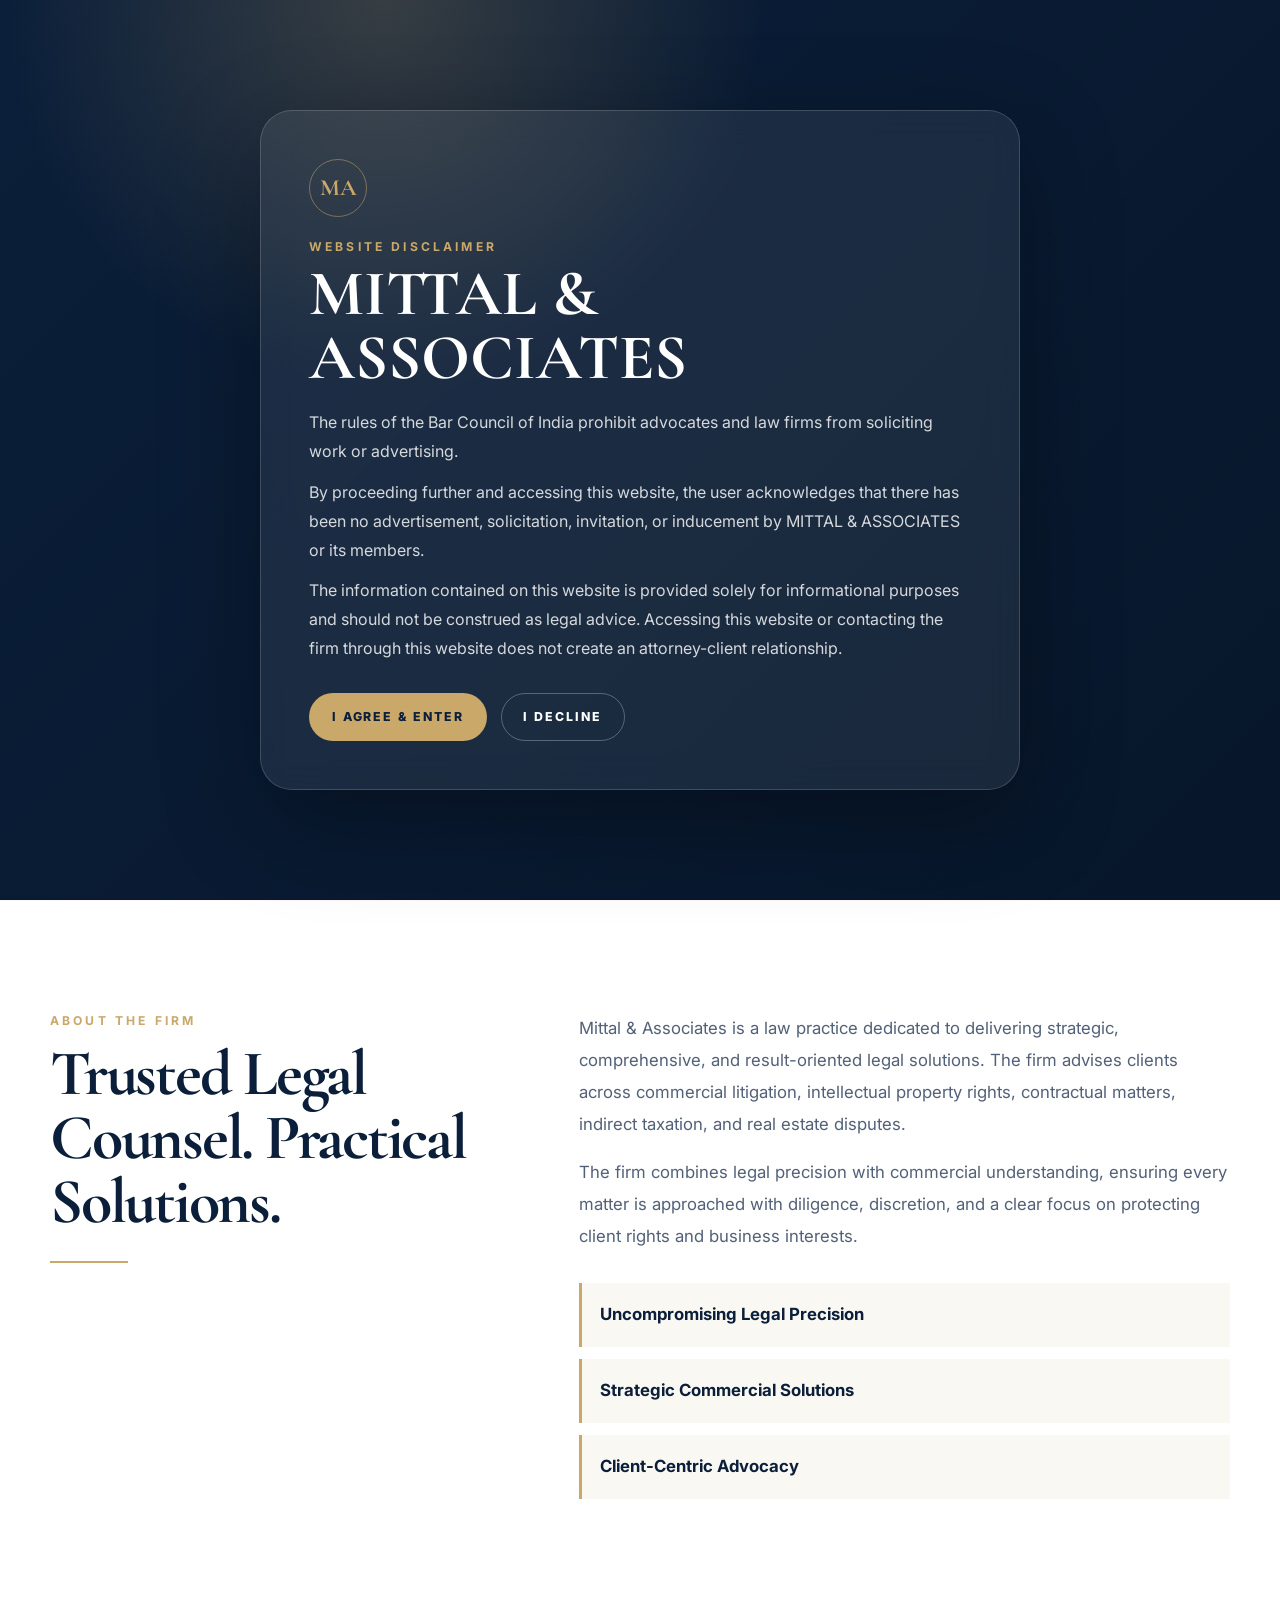
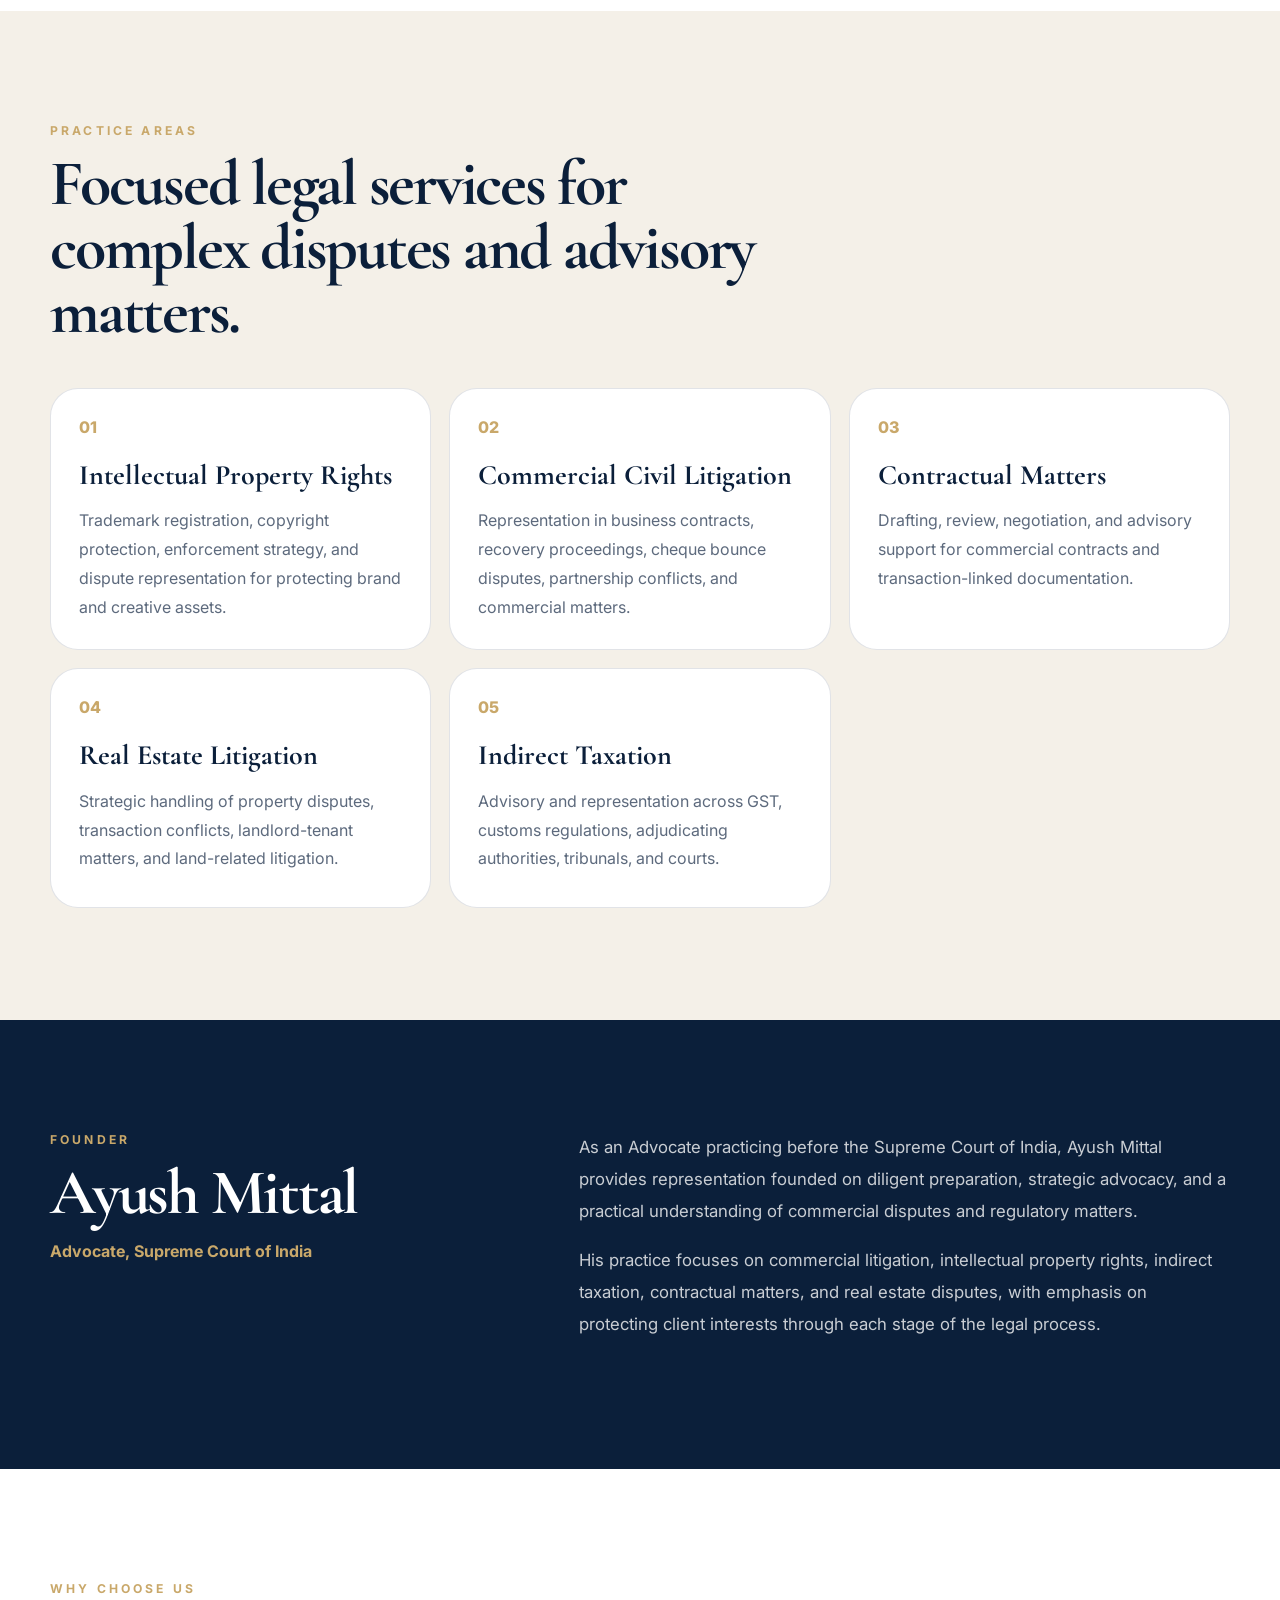
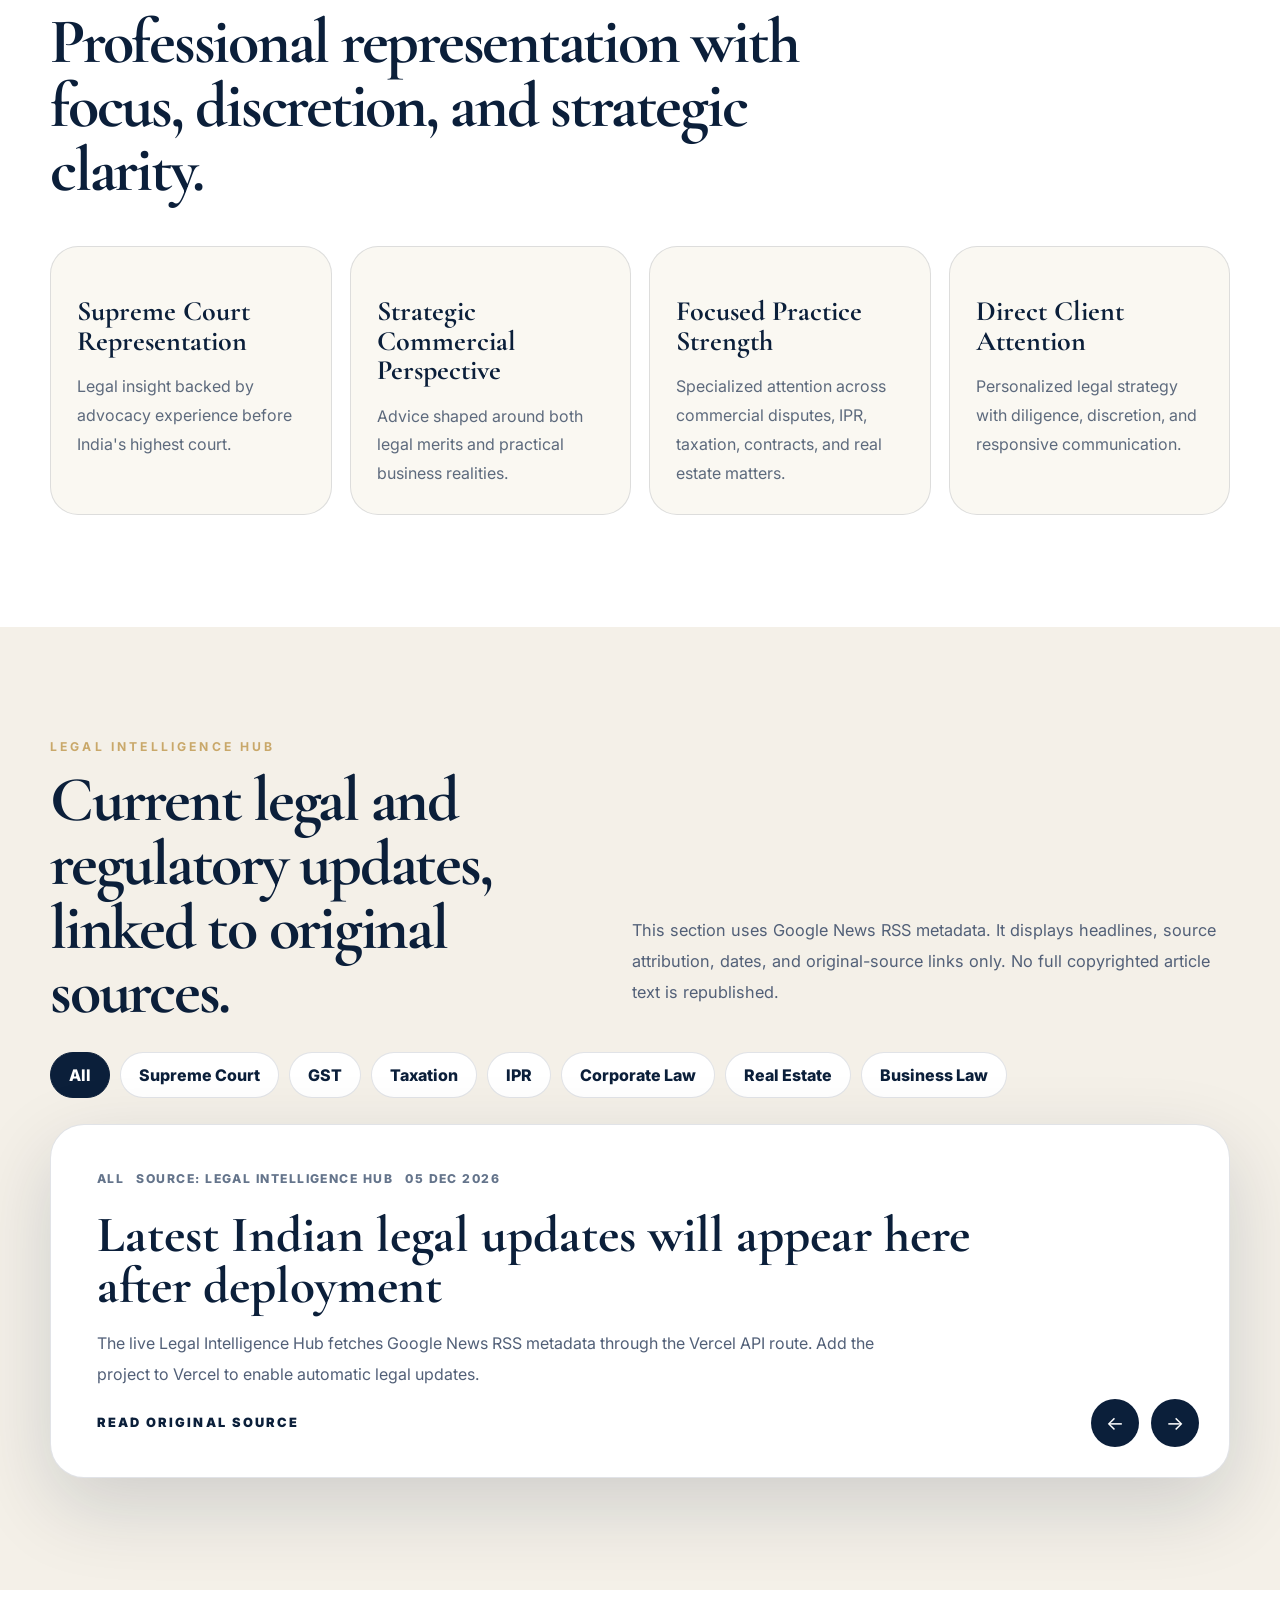
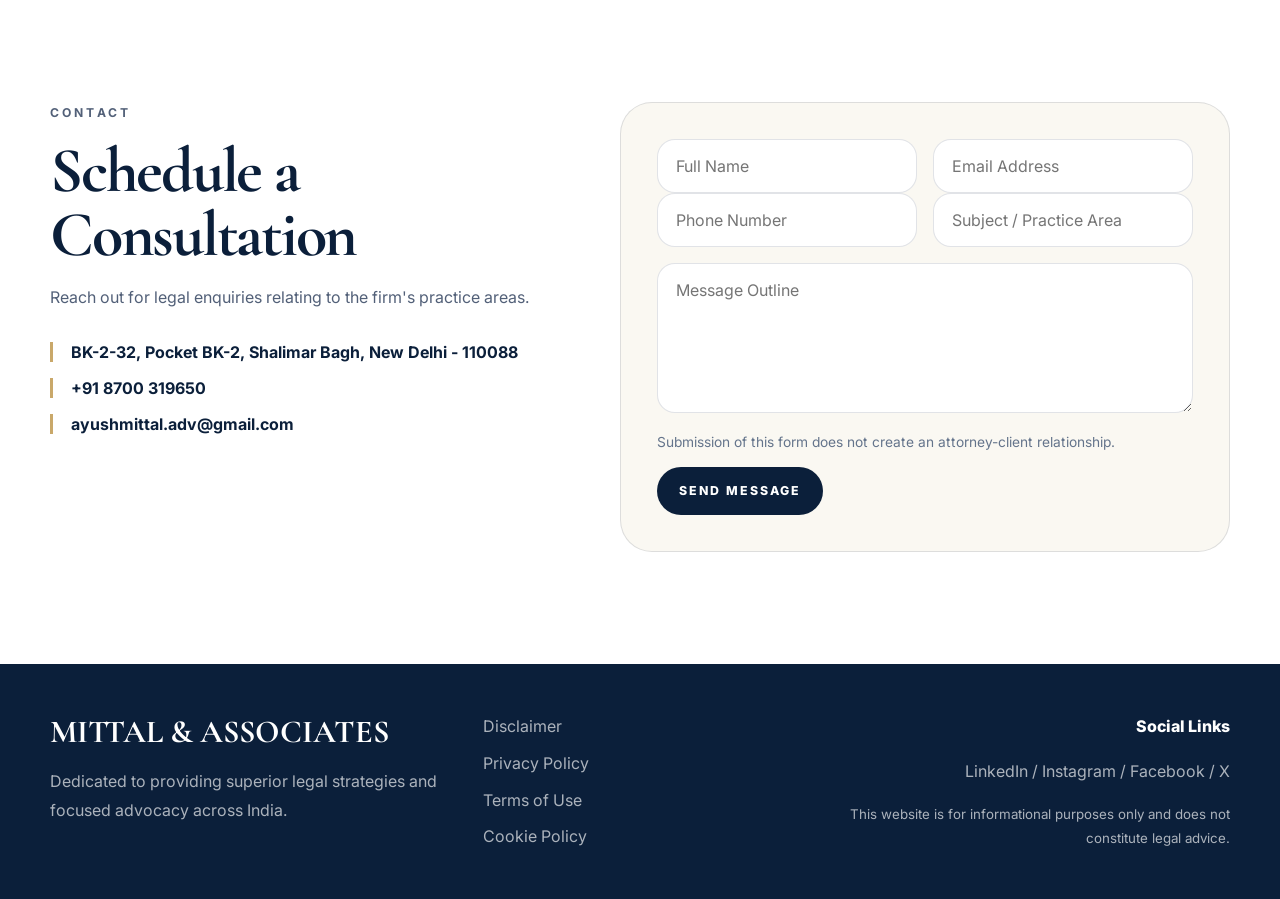
==== index.html @ 446680d1 "first commit" ====
<!doctype html>
<html lang="en">
<head>
  <meta charset="utf-8" />
  <meta name="viewport" content="width=device-width, initial-scale=1" />
  <meta name="description" content="Mittal & Associates provides focused legal representation across commercial litigation, intellectual property rights, contractual matters, real estate litigation, and indirect taxation." />
  <meta name="theme-color" content="#0B1F3A" />
  <title>Mittal & Associates | Excellence in Legal Representation</title>
  <link rel="preconnect" href="https://fonts.googleapis.com" />
  <link rel="preconnect" href="https://fonts.gstatic.com" crossorigin />
  <link href="https://fonts.googleapis.com/css2?family=Cormorant+Garamond:wght@500;600;700&family=Inter:wght@400;500;600;700&display=swap" rel="stylesheet" />
  <link rel="icon" href="assets/favicon.svg" type="image/svg+xml" />
  <link rel="stylesheet" href="css/styles.css" />
</head>
<body>
  <div class="disclaimer-gate" id="disclaimerGate" aria-labelledby="disclaimerTitle" role="dialog" aria-modal="true">
    <div class="disclaimer-card">
      <div class="disclaimer-mark" aria-hidden="true">MA</div>
      <p class="eyebrow">Website Disclaimer</p>
      <h1 id="disclaimerTitle">MITTAL & ASSOCIATES</h1>
      <div class="disclaimer-copy">
        <p>The rules of the Bar Council of India prohibit advocates and law firms from soliciting work or advertising.</p>
        <p>By proceeding further and accessing this website, the user acknowledges that there has been no advertisement, solicitation, invitation, or inducement by MITTAL & ASSOCIATES or its members.</p>
        <p>The information contained on this website is provided solely for informational purposes and should not be construed as legal advice. Accessing this website or contacting the firm through this website does not create an attorney-client relationship.</p>
      </div>
      <div class="disclaimer-actions">
        <button class="btn btn-gold" id="acceptDisclaimer">I Agree & Enter</button>
        <a class="btn btn-ghost-light" href="about:blank">I Decline</a>
      </div>
    </div>
  </div>

  <header class="site-header" id="siteHeader">
    <nav class="nav shell" aria-label="Primary navigation">
      <a class="brand" href="#home" aria-label="Mittal and Associates home">
        <img src="assets/logo.png" alt="Mittal & Associates logo" />
        <span>MITTAL & ASSOCIATES</span>
      </a>
      <button class="menu-toggle" id="menuToggle" aria-expanded="false" aria-controls="navLinks">Menu</button>
      <div class="nav-links" id="navLinks">
        <a href="#about">About</a>
        <a href="#practice">Practice Areas</a>
        <a href="#founder">Founder</a>
        <a href="#legal-hub">Legal Hub</a>
        <a href="#contact">Contact</a>
      </div>
      <a class="nav-cta" href="#contact">Consultation</a>
    </nav>
  </header>

  <main>
    <section class="hero" id="home">
      <div class="hero-bg" aria-hidden="true"></div>
      <div class="shell hero-grid">
        <div class="hero-copy reveal">
          <p class="eyebrow">MITTAL & ASSOCIATES</p>
          <h1>Strategic Legal Counsel for High-Stakes Matters</h1>
          <p class="lead">Excellence in Legal Representation. Commitment to Justice.</p>
          <p class="hero-text">Focused representation across commercial civil litigation, intellectual property rights, indirect taxation, contractual matters, and real estate disputes.</p>
          <div class="hero-actions">
            <a class="btn btn-navy" href="#contact">Schedule a Consultation</a>
            <a class="btn btn-outline" href="#practice">Explore Practice Areas</a>
          </div>
        </div>
        <div class="hero-visual reveal">
          <div class="arch-frame">
            <img class="founder-photo" src="assets/founder.jpg" alt="Professional legal workspace with law books and desk" onerror="this.style.display='none'; this.nextElementSibling.style.display='grid';" />
            <div class="photo-placeholder" aria-hidden="true">
              <span>Founder Photo</span>
              <small>Add assets/founder.jpg</small>
            </div>
          </div>
          <div class="visual-note">Advocate, Supreme Court of India</div>
        </div>
      </div>
    </section>

    <section class="section white" id="about">
      <div class="shell two-col">
        <div class="section-heading reveal">
          <p class="eyebrow">About the Firm</p>
          <h2>Trusted Legal Counsel. Practical Solutions.</h2>
          <span class="gold-line"></span>
        </div>
        <div class="section-body reveal">
          <p>Mittal & Associates is a law practice dedicated to delivering strategic, comprehensive, and result-oriented legal solutions. The firm advises clients across commercial litigation, intellectual property rights, contractual matters, indirect taxation, and real estate disputes.</p>
          <p>The firm combines legal precision with commercial understanding, ensuring every matter is approached with diligence, discretion, and a clear focus on protecting client rights and business interests.</p>
          <div class="principles">
            <span>Uncompromising Legal Precision</span>
            <span>Strategic Commercial Solutions</span>
            <span>Client-Centric Advocacy</span>
          </div>
        </div>
      </div>
    </section>

    <section class="section mist" id="practice">
      <div class="shell">
        <div class="compact-heading reveal">
          <p class="eyebrow">Practice Areas</p>
          <h2>Focused legal services for complex disputes and advisory matters.</h2>
        </div>
        <div class="practice-grid">
          <article class="practice-card reveal"><span>01</span><h3>Intellectual Property Rights</h3><p>Trademark registration, copyright protection, enforcement strategy, and dispute representation for protecting brand and creative assets.</p></article>
          <article class="practice-card reveal"><span>02</span><h3>Commercial Civil Litigation</h3><p>Representation in business contracts, recovery proceedings, cheque bounce disputes, partnership conflicts, and commercial matters.</p></article>
          <article class="practice-card reveal"><span>03</span><h3>Contractual Matters</h3><p>Drafting, review, negotiation, and advisory support for commercial contracts and transaction-linked documentation.</p></article>
          <article class="practice-card reveal"><span>04</span><h3>Real Estate Litigation</h3><p>Strategic handling of property disputes, transaction conflicts, landlord-tenant matters, and land-related litigation.</p></article>
          <article class="practice-card reveal"><span>05</span><h3>Indirect Taxation</h3><p>Advisory and representation across GST, customs regulations, adjudicating authorities, tribunals, and courts.</p></article>
        </div>
      </div>
    </section>

    <section class="section navy" id="founder">
      <div class="shell two-col founder-wrap">
        <div class="section-heading reveal">
          <p class="eyebrow">Founder</p>
          <h2>Ayush Mittal</h2>
          <p class="founder-title">Advocate, Supreme Court of India</p>
        </div>
        <div class="section-body reveal">
          <p>As an Advocate practicing before the Supreme Court of India, Ayush Mittal provides representation founded on diligent preparation, strategic advocacy, and a practical understanding of commercial disputes and regulatory matters.</p>
          <p>His practice focuses on commercial litigation, intellectual property rights, indirect taxation, contractual matters, and real estate disputes, with emphasis on protecting client interests through each stage of the legal process.</p>
        </div>
      </div>
    </section>

    <section class="section white" id="why-us">
      <div class="shell">
        <div class="compact-heading reveal">
          <p class="eyebrow">Why Choose Us</p>
          <h2>Professional representation with focus, discretion, and strategic clarity.</h2>
        </div>
        <div class="why-grid">
          <article class="why-card reveal"><h3>Supreme Court Representation</h3><p>Legal insight backed by advocacy experience before India's highest court.</p></article>
          <article class="why-card reveal"><h3>Strategic Commercial Perspective</h3><p>Advice shaped around both legal merits and practical business realities.</p></article>
          <article class="why-card reveal"><h3>Focused Practice Strength</h3><p>Specialized attention across commercial disputes, IPR, taxation, contracts, and real estate matters.</p></article>
          <article class="why-card reveal"><h3>Direct Client Attention</h3><p>Personalized legal strategy with diligence, discretion, and responsive communication.</p></article>
        </div>
      </div>
    </section>

    <section class="section mist" id="legal-hub">
      <div class="shell">
        <div class="legal-head reveal">
          <div>
            <p class="eyebrow">Legal Intelligence Hub</p>
            <h2>Current legal and regulatory updates, linked to original sources.</h2>
          </div>
          <p>This section uses Google News RSS metadata. It displays headlines, source attribution, dates, and original-source links only. No full copyrighted article text is republished.</p>
        </div>
        <div class="topic-tabs" id="topicTabs" aria-label="Legal update categories"></div>
        <div class="news-panel reveal">
          <div class="news-status" id="newsStatus">Loading legal updates...</div>
          <article class="news-card" id="newsCard" hidden>
            <div class="news-meta" id="newsMeta"></div>
            <h3 id="newsTitle"></h3>
            <p id="newsSummary"></p>
            <a id="newsLink" href="#" target="_blank" rel="noopener noreferrer">Read Original Source</a>
          </article>
          <div class="news-controls">
            <button id="prevNews" aria-label="Previous legal update">←</button>
            <button id="nextNews" aria-label="Next legal update">→</button>
          </div>
        </div>
      </div>
    </section>

    <section class="section white" id="contact">
      <div class="shell contact-grid">
        <div class="contact-copy reveal">
          <p class="eyebrow">Contact</p>
          <h2>Schedule a Consultation</h2>
          <p>Reach out for legal enquiries relating to the firm's practice areas.</p>
          <address>
            <a href="https://www.google.com/maps/place/BK-2-32,+Pocket+BK+2,+Shalimar+Bagh,+New+Delhi,+Delhi,+110088/@28.7111537,77.1646907,17z/data=!3m1!4b1!4m6!3m5!1s0x390d018a6d249893:0x674555d2d176d79b!8m2!3d28.7111537!4d77.1672656!16s%2Fg%2F11vkjrctbl?entry=ttu&g_ep=EgoyMDI2MDgxMi4wIKXMDSoASAFQAw%3D%3D" target="_blank" rel="noopener noreferrer">BK-2-32, Pocket BK-2, Shalimar Bagh, New Delhi - 110088</a>
            <a href="tel:+918700319650">+91 8700 319650</a>
            <a href="mailto:ayushmittal.adv@gmail.com">ayushmittal.adv@gmail.com</a>
          </address>
        </div>
        <form class="contact-form reveal" id="contactForm">
          <div class="form-row">
            <input name="name" placeholder="Full Name" required />
            <input name="email" type="email" placeholder="Email Address" required />
          </div>
          <div class="form-row">
            <input name="phone" placeholder="Phone Number" />
            <input name="practice" placeholder="Subject / Practice Area" />
          </div>
          <textarea name="message" placeholder="Message Outline" required></textarea>
          <p class="form-note">Submission of this form does not create an attorney-client relationship.</p>
          <button class="btn btn-navy" type="submit">Send Message</button>
        </form>
      </div>
    </section>
  </main>

  <footer class="footer">
    <div class="shell footer-grid">
      <div>
        <h2>MITTAL & ASSOCIATES</h2>
        <p>Dedicated to providing superior legal strategies and focused advocacy across India.</p>
      </div>
      <div class="footer-links">
        <a href="disclaimer.html">Disclaimer</a>
        <a href="privacy-policy.html">Privacy Policy</a>
        <a href="terms-of-use.html">Terms of Use</a>
        <a href="cookie-policy.html">Cookie Policy</a>
      </div>
      <div class="social-space">
        <p>Social Links</p>
        <span>LinkedIn / Instagram / Facebook / X</span>
        <small>This website is for informational purposes only and does not constitute legal advice.</small>
      </div>
    </div>
  </footer>

  <script src="js/main.js"></script>
</body>
</html>
---- css/styles.css ----
:root {
  --navy: #0b1f3a;
  --navy-2: #07162a;
  --gold: #c9a86a;
  --ivory: #faf8f2;
  --mist: #f4f0e8;
  --ink: #111827;
  --muted: #64748b;
  --line: rgba(11, 31, 58, 0.12);
  --shadow: 0 28px 80px rgba(11, 31, 58, 0.16);
  --serif: "Cormorant Garamond", Georgia, serif;
  --sans: "Inter", system-ui, -apple-system, BlinkMacSystemFont, "Segoe UI", sans-serif;
}
* { box-sizing: border-box; }
html { scroll-behavior: smooth; }
body { margin: 0; background: var(--ivory); color: var(--ink); font-family: var(--sans); text-rendering: optimizeLegibility; }
a { color: inherit; text-decoration: none; }
img { max-width: 100%; display: block; }
button, input, textarea { font: inherit; }
::selection { background: rgba(201, 168, 106, 0.35); }
.shell { width: min(1180px, calc(100% - 40px)); margin: 0 auto; }
.eyebrow { margin: 0; color: var(--gold); font-size: 0.76rem; font-weight: 700; letter-spacing: 0.26em; text-transform: uppercase; }
.gold-line { display: block; width: 78px; height: 2px; margin-top: 1.7rem; background: var(--gold); }
.btn { display: inline-flex; align-items: center; justify-content: center; min-height: 48px; border-radius: 999px; padding: 0.9rem 1.35rem; border: 1px solid transparent; font-size: 0.77rem; font-weight: 800; letter-spacing: 0.16em; text-transform: uppercase; cursor: pointer; transition: transform 220ms ease, background 220ms ease, color 220ms ease, border-color 220ms ease; }
.btn:hover { transform: translateY(-2px); }
.btn-navy { background: var(--navy); color: white; }
.btn-navy:hover { background: var(--gold); color: var(--navy); }
.btn-gold { background: var(--gold); color: var(--navy); }
.btn-gold:hover { background: white; }
.btn-outline { border-color: var(--line); color: var(--navy); }
.btn-outline:hover { border-color: var(--gold); color: var(--gold); }
.btn-ghost-light { border-color: rgba(255,255,255,0.28); color: white; }
.btn-ghost-light:hover { border-color: var(--gold); color: var(--gold); }

.disclaimer-gate { position: fixed; inset: 0; z-index: 200; display: grid; place-items: center; padding: 24px; color: white; background: radial-gradient(circle at 30% 0%, rgba(201,168,106,0.23), transparent 30%), linear-gradient(135deg, var(--navy), var(--navy-2)); }
.disclaimer-card { width: min(760px, 100%); padding: clamp(28px, 5vw, 48px); border: 1px solid rgba(255,255,255,0.16); border-radius: 32px; background: rgba(255,255,255,0.075); box-shadow: 0 30px 100px rgba(0,0,0,0.32); backdrop-filter: blur(16px); }
.disclaimer-mark { width: 58px; height: 58px; display: grid; place-items: center; margin-bottom: 22px; border: 1px solid rgba(201,168,106,0.5); border-radius: 999px; color: var(--gold); font-family: var(--serif); font-size: 1.45rem; font-weight: 700; }
.disclaimer-card h1 { margin: 8px 0 18px; font-family: var(--serif); font-size: clamp(2.2rem, 5vw, 4rem); line-height: 1; }
.disclaimer-copy { display: grid; gap: 12px; color: rgba(255,255,255,0.82); line-height: 1.8; }
.disclaimer-copy p { margin: 0; }
.disclaimer-actions { display: flex; gap: 14px; flex-wrap: wrap; margin-top: 30px; }
.disclaimer-gate.is-hidden { display: none; }

.site-header { position: sticky; top: 0; z-index: 90; border-bottom: 1px solid rgba(11,31,58,0.09); background: rgba(250, 248, 242, 0.92); backdrop-filter: blur(18px); }
.nav { height: 76px; display: flex; align-items: center; justify-content: space-between; gap: 20px; }
.brand { display: flex; align-items: center; gap: 12px; color: var(--navy); font-size: 0.76rem; font-weight: 800; letter-spacing: 0.24em; }
.brand img { width: 88px; height: 42px; object-fit: contain; }
.nav-links { display: flex; gap: 26px; color: #475569; font-size: 0.92rem; font-weight: 600; }
.nav-links a:hover { color: var(--navy); }
.nav-cta { padding: 0.75rem 1rem; border-radius: 999px; background: var(--navy); color: white; font-size: 0.72rem; font-weight: 800; letter-spacing: 0.14em; text-transform: uppercase; }
.menu-toggle { display: none; border: 0; background: transparent; color: var(--navy); font-weight: 800; }

.hero { position: relative; min-height: calc(100vh - 76px); display: grid; align-items: center; overflow: hidden; padding: 70px 0; }
.hero-bg { position: absolute; inset: 0; background: radial-gradient(circle at 85% 12%, rgba(201,168,106,0.22), transparent 32%); pointer-events: none; }
.hero-grid { position: relative; display: grid; grid-template-columns: 1.04fr 0.96fr; align-items: center; gap: clamp(40px, 6vw, 78px); }
.hero-copy { min-width: 0; }
.hero h1 { margin: 22px 0 0; max-width: 720px; color: var(--navy); font-family: var(--serif); font-size: clamp(3.1rem, 5.4vw, 5.65rem); line-height: 0.96; letter-spacing: -0.04em; }
.lead { margin: 28px 0 0; color: var(--navy); font-size: clamp(1.13rem, 1.8vw, 1.45rem); font-family: var(--serif); font-weight: 600; }
.hero-text { margin: 14px 0 0; max-width: 640px; color: #536176; font-size: 1.05rem; line-height: 1.88; }
.hero-actions { display: flex; gap: 14px; flex-wrap: wrap; margin-top: 34px; }
.hero-visual { position: relative; }
.arch-frame { position: relative; overflow: hidden; border-radius: 48% 48% 22px 22px; background: var(--navy); padding: 11px; box-shadow: var(--shadow); }
.arch-frame::before { content: ""; position: absolute; left: -34px; top: 12%; width: 110px; height: 110px; border: 1px solid rgba(201,168,106,0.5); border-radius: 999px; pointer-events: none; }
.founder-photo { width: 100%; aspect-ratio: 0.86; object-fit: cover; border-radius: 48% 48% 14px 14px; }
.photo-placeholder { display: none; min-height: 520px; place-items: center; align-content: center; gap: 8px; border-radius: 48% 48% 14px 14px; color: rgba(255,255,255,0.7); background: linear-gradient(135deg, rgba(255,255,255,0.14), rgba(201,168,106,0.18)); }
.photo-placeholder span { font-family: var(--serif); font-size: 2rem; color: white; }
.visual-note { position: absolute; right: 22px; bottom: -18px; padding: 16px 22px; border-radius: 999px; color: var(--navy); background: var(--gold); font-size: 0.78rem; font-weight: 800; letter-spacing: 0.12em; text-transform: uppercase; }
.section { padding: clamp(78px, 9vw, 112px) 0; }
.white { background: white; }
.mist { background: var(--mist); }
.navy { background: var(--navy); color: white; }
.two-col { display: grid; grid-template-columns: 0.82fr 1.18fr; gap: clamp(36px, 6vw, 80px); }
.section-heading h2, .compact-heading h2, .legal-head h2, .contact-copy h2 { margin: 14px 0 0; color: var(--navy); font-family: var(--serif); font-size: clamp(2.4rem, 5vw, 4.2rem); line-height: 1; letter-spacing: -0.035em; }
.navy h2 { color: white; }
.section-body { color: #526078; font-size: 1.05rem; line-height: 1.9; }
.section-body p { margin-top: 0; }
.navy .section-body { color: rgba(255,255,255,0.78); }
.principles { display: grid; gap: 12px; margin-top: 30px; }
.principles span { padding: 16px 18px; border-left: 3px solid var(--gold); background: var(--ivory); color: var(--navy); font-weight: 700; }
.compact-heading { max-width: 760px; }
.practice-grid { display: grid; grid-template-columns: repeat(3, 1fr); gap: 18px; margin-top: 44px; }
.practice-card { min-height: 240px; padding: 28px; border: 1px solid var(--line); border-radius: 28px; background: white; transition: transform 220ms ease, box-shadow 220ms ease; }
.practice-card:hover { transform: translateY(-6px); box-shadow: var(--shadow); }
.practice-card span { color: var(--gold); font-weight: 800; }
.practice-card h3, .why-card h3 { margin: 24px 0 0; color: var(--navy); font-family: var(--serif); font-size: 1.75rem; line-height: 1.05; }
.practice-card p, .why-card p { color: #5d6a7d; line-height: 1.8; margin-bottom: 0; }
.founder-title { color: var(--gold); font-weight: 700; }
.why-grid { display: grid; grid-template-columns: repeat(4, 1fr); gap: 18px; margin-top: 44px; }
.why-card { padding: 26px; border: 1px solid var(--line); border-radius: 28px; background: var(--ivory); }
.legal-head { display: grid; grid-template-columns: 0.95fr 1.05fr; gap: 40px; align-items: end; }
.legal-head p:last-child { color: #526078; line-height: 1.9; font-size: 1.02rem; }
.topic-tabs { display: flex; gap: 10px; overflow-x: auto; padding: 28px 0 8px; }
.topic-tabs button { white-space: nowrap; border: 1px solid var(--line); border-radius: 999px; background: white; padding: 12px 18px; color: var(--navy); font-weight: 800; cursor: pointer; transition: 200ms ease; }
.topic-tabs button.is-active, .topic-tabs button:hover { background: var(--navy); color: white; border-color: var(--navy); }
.news-panel { position: relative; min-height: 330px; margin-top: 18px; border: 1px solid var(--line); border-radius: 34px; background: white; padding: clamp(26px, 5vw, 46px); box-shadow: var(--shadow); }
.news-status { color: #64748b; }
.news-meta { display: flex; flex-wrap: wrap; gap: 12px; color: #64748b; font-size: 0.76rem; font-weight: 800; letter-spacing: 0.12em; text-transform: uppercase; }
.news-card h3 { max-width: 880px; margin: 24px 0 0; color: var(--navy); font-family: var(--serif); font-size: clamp(2rem, 4vw, 3.4rem); line-height: 1; }
.news-card p { max-width: 820px; color: #526078; line-height: 1.9; }
.news-card a { display: inline-flex; margin-top: 10px; color: var(--navy); font-size: 0.8rem; font-weight: 900; letter-spacing: 0.16em; text-transform: uppercase; }
.news-card a:hover { color: var(--gold); }
.news-controls { position: absolute; right: 30px; bottom: 30px; display: flex; gap: 12px; }
.news-controls button { width: 48px; height: 48px; border: 1px solid var(--line); border-radius: 999px; background: var(--navy); color: white; font-size: 1.2rem; cursor: pointer; }
.news-controls button:hover { background: var(--gold); color: var(--navy); }
.contact-grid { display: grid; grid-template-columns: 0.9fr 1.1fr; gap: clamp(36px, 6vw, 70px); }
.contact-copy p { color: #526078; line-height: 1.85; }
address { display: grid; gap: 16px; margin-top: 30px; font-style: normal; color: var(--navy); font-weight: 700; }
address a { padding-left: 18px; border-left: 3px solid var(--gold); }
.contact-form { padding: clamp(24px, 4vw, 36px); border: 1px solid var(--line); border-radius: 32px; background: var(--ivory); }
.form-row { display: grid; grid-template-columns: 1fr 1fr; gap: 16px; }
input, textarea { width: 100%; border: 1px solid var(--line); border-radius: 18px; background: white; padding: 16px 18px; color: var(--ink); outline: none; }
textarea { min-height: 150px; resize: vertical; margin-top: 16px; }
input:focus, textarea:focus { border-color: var(--gold); box-shadow: 0 0 0 4px rgba(201,168,106,0.16); }
.form-note { color: #64748b; font-size: 0.86rem; line-height: 1.6; }
.footer { padding: 48px 0; background: var(--navy); color: white; }
.footer-grid { display: grid; grid-template-columns: 1fr 0.8fr 1fr; gap: 40px; }
.footer h2 { margin: 0; font-family: var(--serif); font-size: 2rem; }
.footer p, .footer a, .footer span, .footer small { color: rgba(255,255,255,0.66); line-height: 1.8; }
.footer-links { display: grid; gap: 8px; }
.footer-links a:hover { color: var(--gold); }
.social-space { text-align: right; }
.social-space p { margin-top: 0; color: white; font-weight: 800; }
.social-space small { display: block; margin-top: 18px; }
.reveal { opacity: 0; transform: translateY(20px); transition: opacity 700ms ease, transform 700ms ease; }
.reveal.is-visible { opacity: 1; transform: none; }
.legal-page { min-height: 100vh; background: var(--ivory); }
.legal-main { padding: 72px 0 100px; }
.legal-doc { max-width: 860px; margin: 0 auto; border: 1px solid var(--line); border-radius: 32px; background: white; padding: clamp(28px, 6vw, 56px); box-shadow: var(--shadow); }
.legal-doc h1 { margin: 12px 0 24px; color: var(--navy); font-family: var(--serif); font-size: clamp(2.7rem, 7vw, 5rem); line-height: 0.95; }
.legal-doc h2 { margin-top: 32px; color: var(--navy); font-family: var(--serif); font-size: 2rem; }
.legal-doc p, .legal-doc li { color: #526078; line-height: 1.9; }
.back-link { display: inline-flex; margin-bottom: 26px; color: var(--navy); font-weight: 800; }
.back-link:hover { color: var(--gold); }
@media (max-width: 980px) {
  .nav-links { position: absolute; top: 76px; left: 20px; right: 20px; display: none; flex-direction: column; padding: 22px; border: 1px solid var(--line); border-radius: 24px; background: white; box-shadow: var(--shadow); }
  .nav-links.is-open { display: flex; }
  .menu-toggle { display: inline-flex; }
  .brand span, .nav-cta { display: none; }
  .hero-grid, .two-col, .legal-head, .contact-grid, .footer-grid { grid-template-columns: 1fr; }
  .practice-grid { grid-template-columns: repeat(2, 1fr); }
  .why-grid { grid-template-columns: repeat(2, 1fr); }
  .social-space { text-align: left; }
}
@media (max-width: 640px) {
  .shell { width: min(100% - 28px, 1180px); }
  .hero { padding: 48px 0 72px; }
  .hero h1 { font-size: clamp(3rem, 14vw, 4rem); line-height: 0.98; }
  .practice-grid, .why-grid, .form-row { grid-template-columns: 1fr; }
  .news-controls { position: static; margin-top: 28px; }
  .visual-note { position: static; margin: 14px auto 0; width: fit-content; }
  .disclaimer-actions { flex-direction: column; }
}
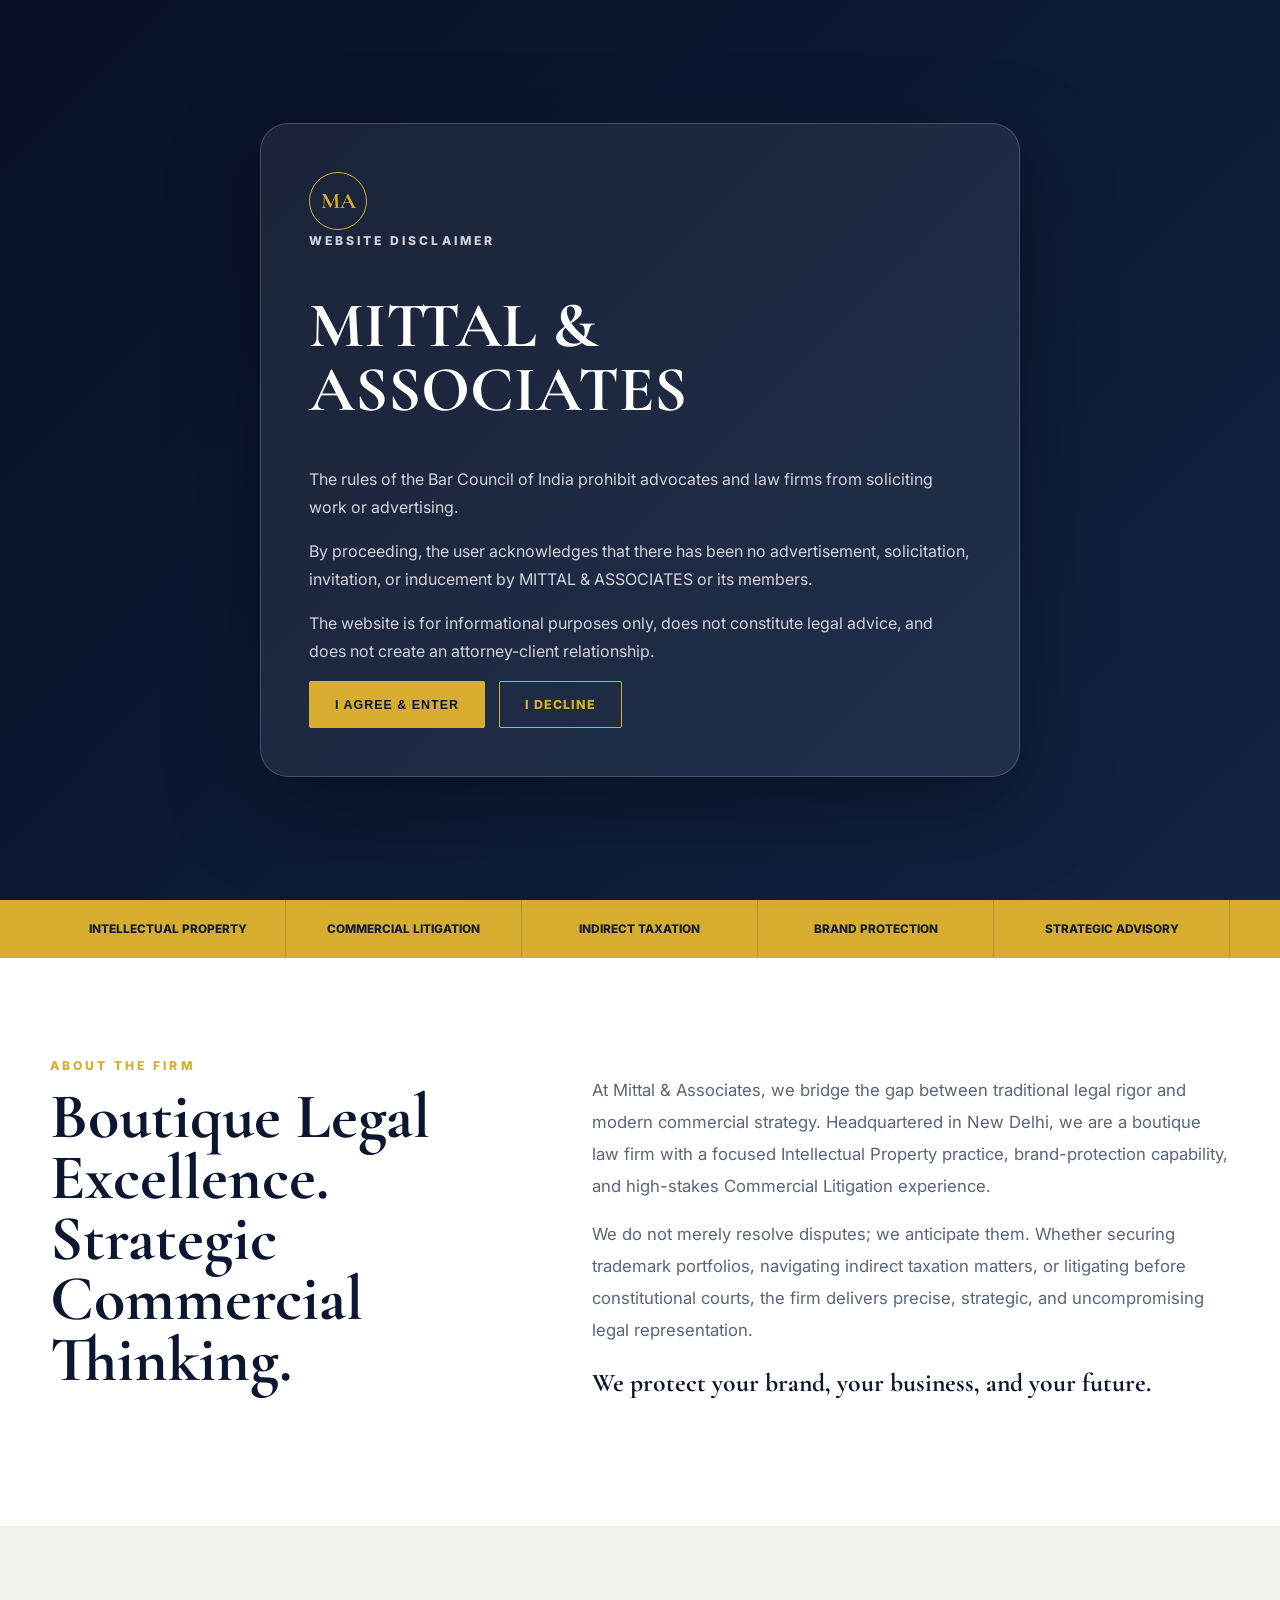
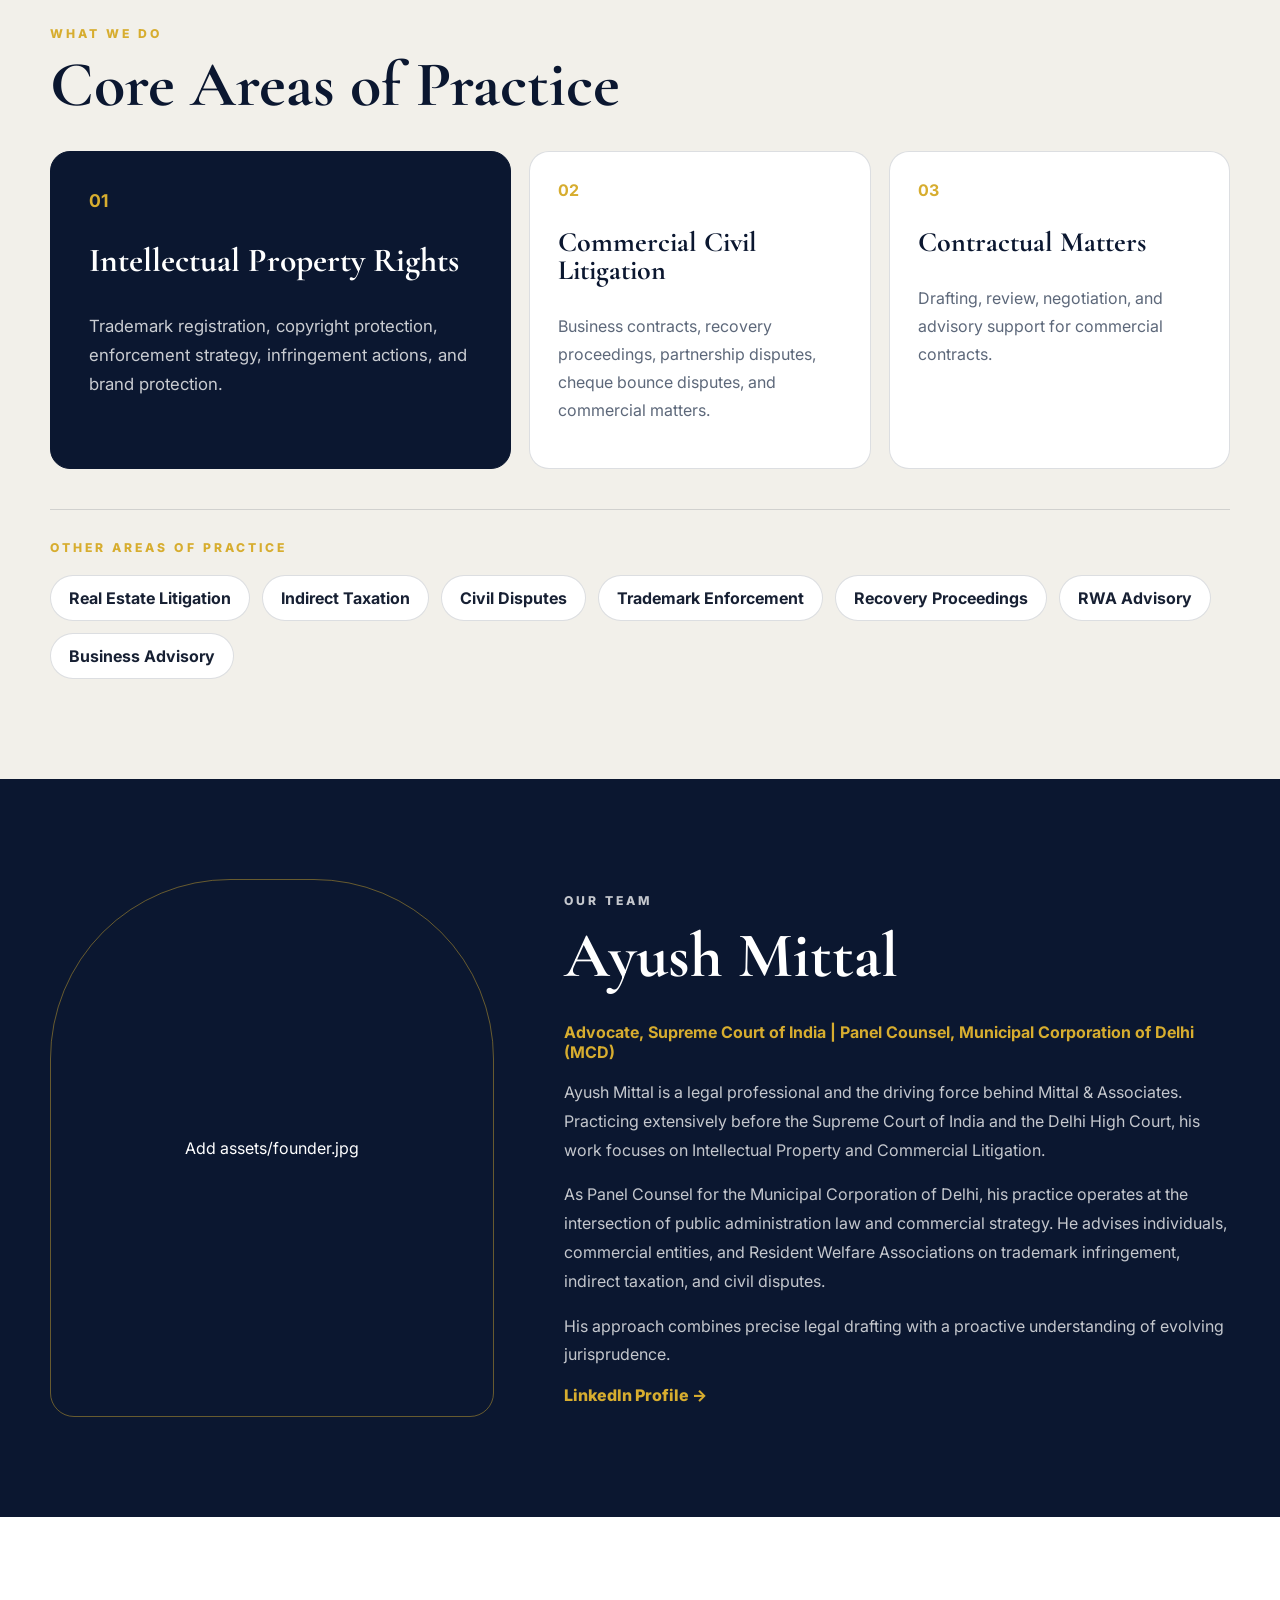
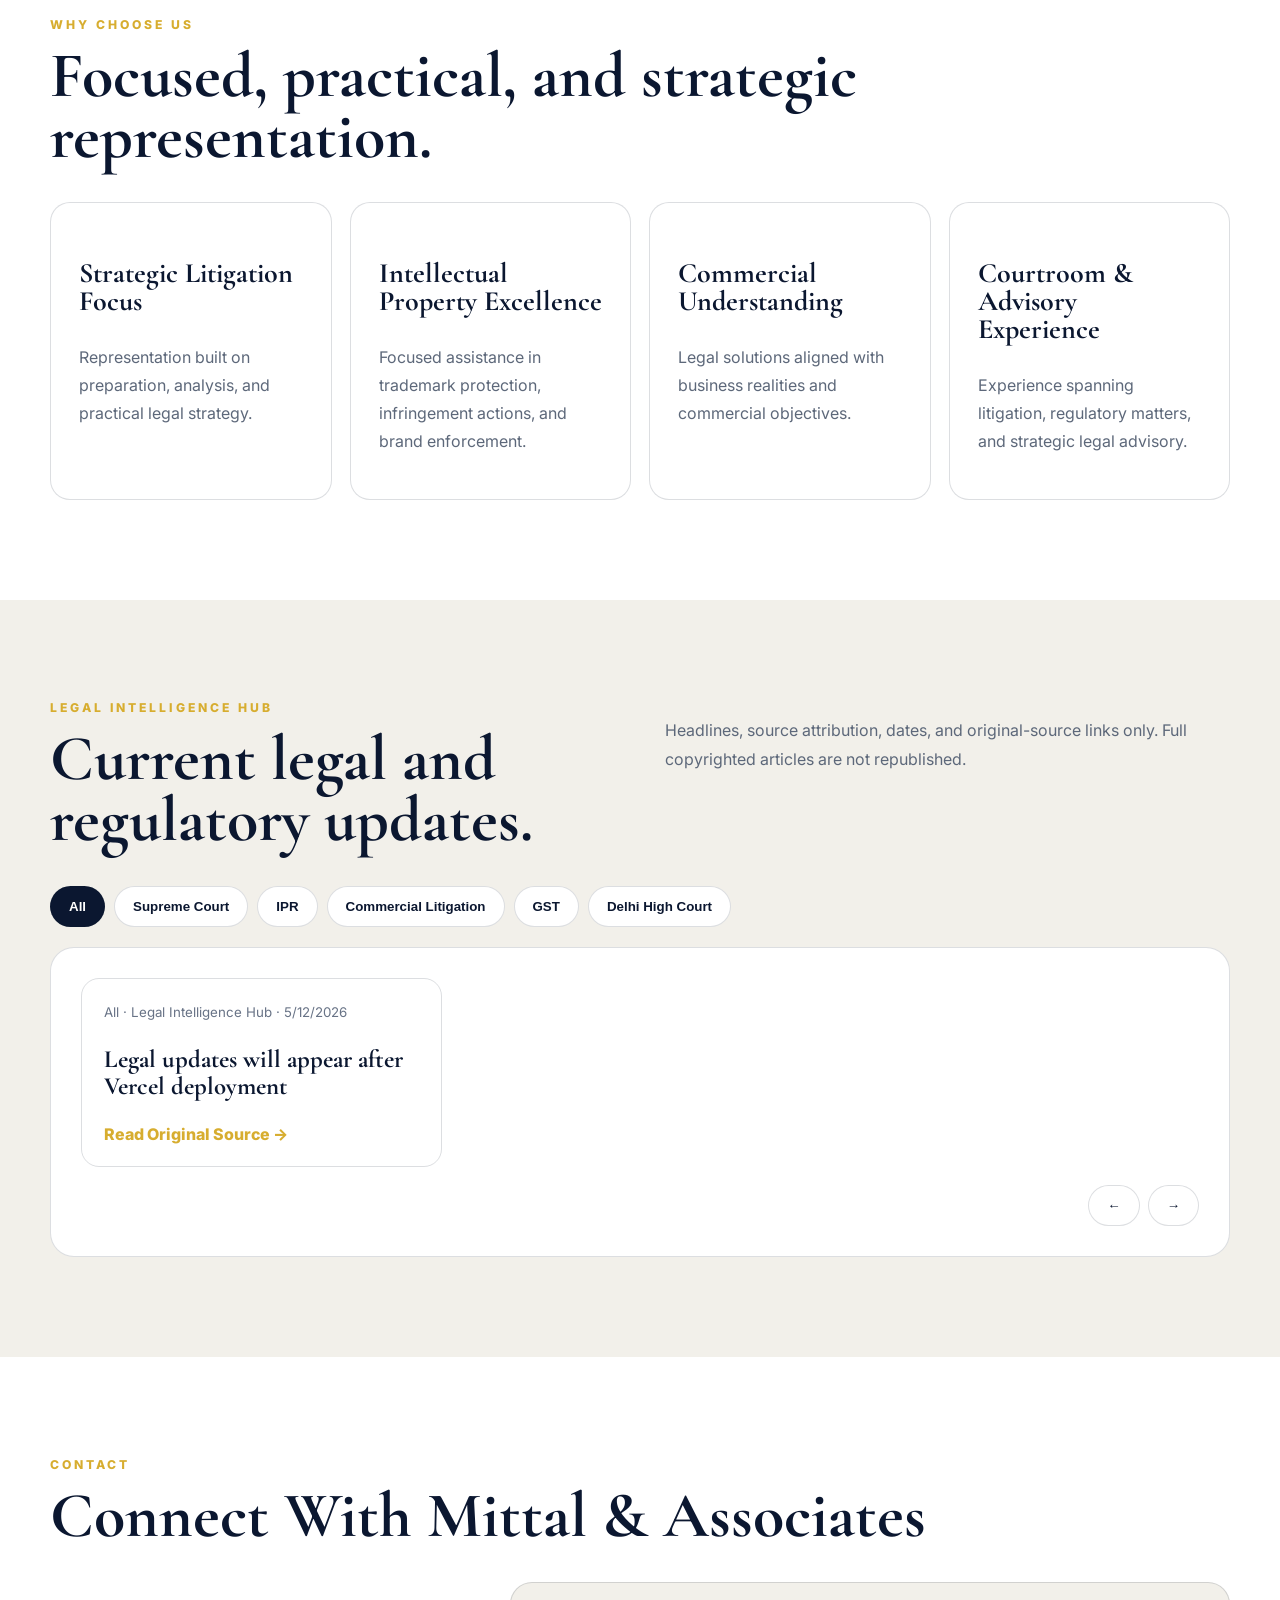
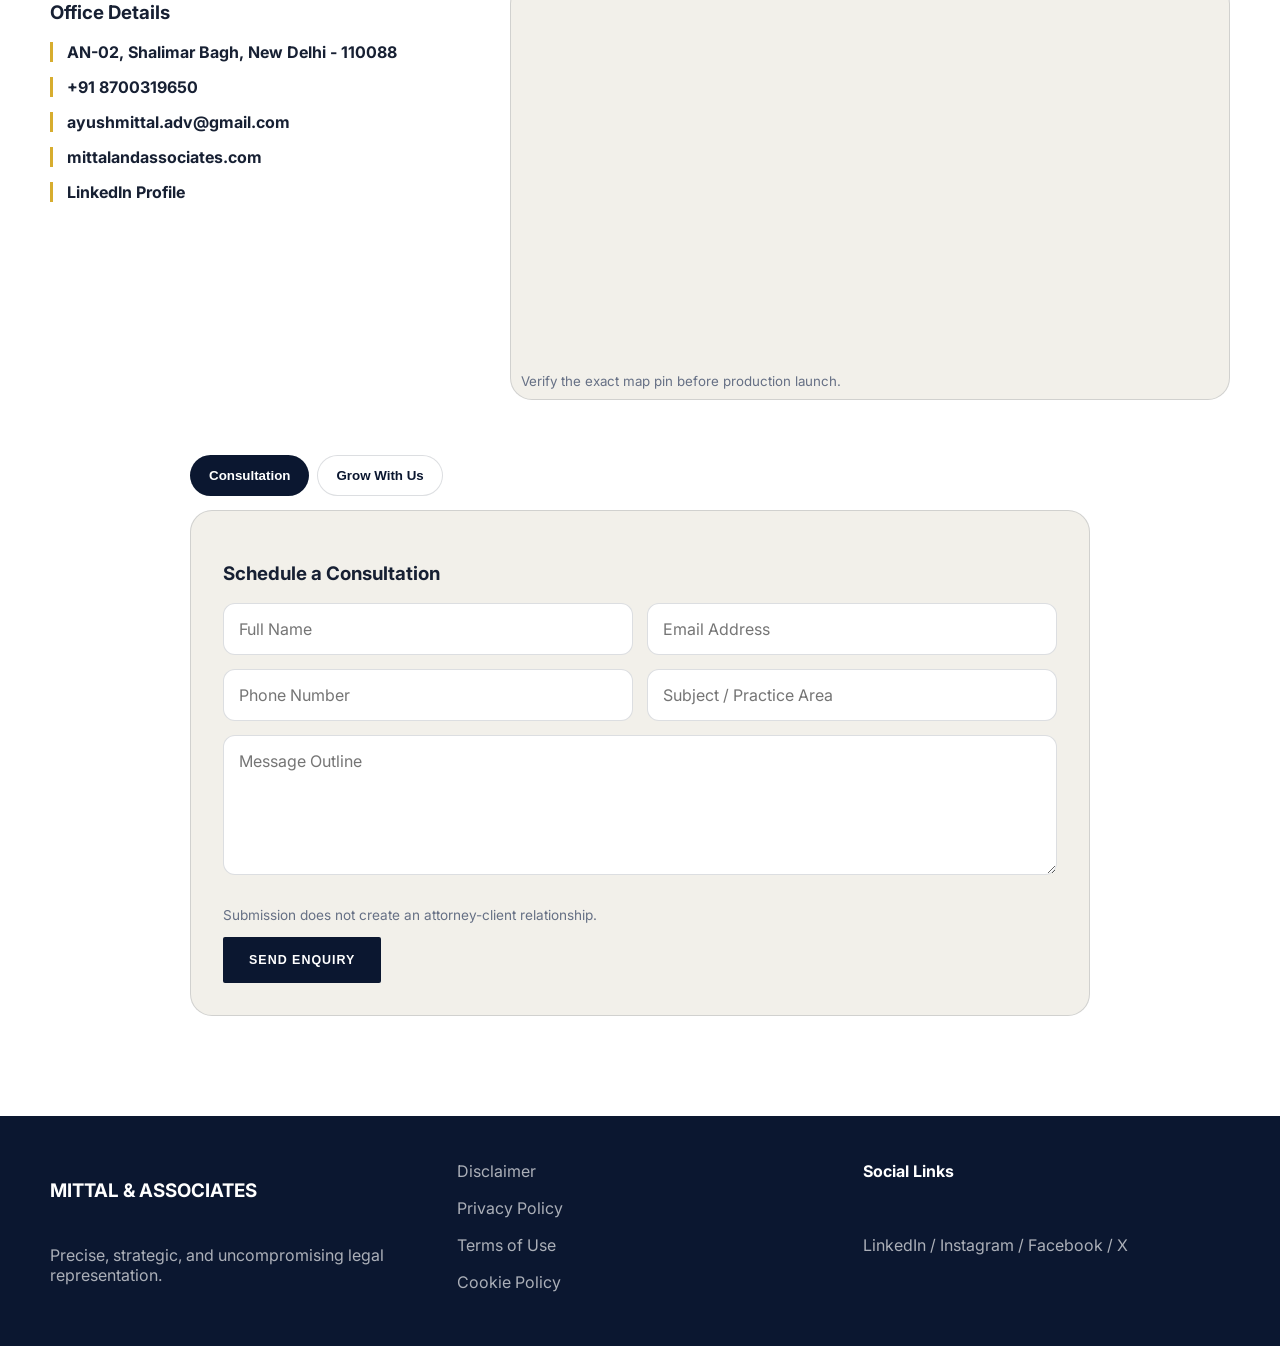
==== commit 942972bd: "V2 redesign homepage and content updates" ====
--- a/index.html
+++ b/index.html
@@ -1,219 +1,14 @@
-<!doctype html>
-<html lang="en">
-<head>
-  <meta charset="utf-8" />
-  <meta name="viewport" content="width=device-width, initial-scale=1" />
-  <meta name="description" content="Mittal & Associates provides focused legal representation across commercial litigation, intellectual property rights, contractual matters, real estate litigation, and indirect taxation." />
-  <meta name="theme-color" content="#0B1F3A" />
-  <title>Mittal & Associates | Excellence in Legal Representation</title>
-  <link rel="preconnect" href="https://fonts.googleapis.com" />
-  <link rel="preconnect" href="https://fonts.gstatic.com" crossorigin />
-  <link href="https://fonts.googleapis.com/css2?family=Cormorant+Garamond:wght@500;600;700&family=Inter:wght@400;500;600;700&display=swap" rel="stylesheet" />
-  <link rel="icon" href="assets/favicon.svg" type="image/svg+xml" />
-  <link rel="stylesheet" href="css/styles.css" />
-</head>
-<body>
-  <div class="disclaimer-gate" id="disclaimerGate" aria-labelledby="disclaimerTitle" role="dialog" aria-modal="true">
-    <div class="disclaimer-card">
-      <div class="disclaimer-mark" aria-hidden="true">MA</div>
-      <p class="eyebrow">Website Disclaimer</p>
-      <h1 id="disclaimerTitle">MITTAL & ASSOCIATES</h1>
-      <div class="disclaimer-copy">
-        <p>The rules of the Bar Council of India prohibit advocates and law firms from soliciting work or advertising.</p>
-        <p>By proceeding further and accessing this website, the user acknowledges that there has been no advertisement, solicitation, invitation, or inducement by MITTAL & ASSOCIATES or its members.</p>
-        <p>The information contained on this website is provided solely for informational purposes and should not be construed as legal advice. Accessing this website or contacting the firm through this website does not create an attorney-client relationship.</p>
-      </div>
-      <div class="disclaimer-actions">
-        <button class="btn btn-gold" id="acceptDisclaimer">I Agree & Enter</button>
-        <a class="btn btn-ghost-light" href="about:blank">I Decline</a>
-      </div>
-    </div>
-  </div>
-
-  <header class="site-header" id="siteHeader">
-    <nav class="nav shell" aria-label="Primary navigation">
-      <a class="brand" href="#home" aria-label="Mittal and Associates home">
-        <img src="assets/logo.png" alt="Mittal & Associates logo" />
-        <span>MITTAL & ASSOCIATES</span>
-      </a>
-      <button class="menu-toggle" id="menuToggle" aria-expanded="false" aria-controls="navLinks">Menu</button>
-      <div class="nav-links" id="navLinks">
-        <a href="#about">About</a>
-        <a href="#practice">Practice Areas</a>
-        <a href="#founder">Founder</a>
-        <a href="#legal-hub">Legal Hub</a>
-        <a href="#contact">Contact</a>
-      </div>
-      <a class="nav-cta" href="#contact">Consultation</a>
-    </nav>
-  </header>
-
-  <main>
-    <section class="hero" id="home">
-      <div class="hero-bg" aria-hidden="true"></div>
-      <div class="shell hero-grid">
-        <div class="hero-copy reveal">
-          <p class="eyebrow">MITTAL & ASSOCIATES</p>
-          <h1>Strategic Legal Counsel for High-Stakes Matters</h1>
-          <p class="lead">Excellence in Legal Representation. Commitment to Justice.</p>
-          <p class="hero-text">Focused representation across commercial civil litigation, intellectual property rights, indirect taxation, contractual matters, and real estate disputes.</p>
-          <div class="hero-actions">
-            <a class="btn btn-navy" href="#contact">Schedule a Consultation</a>
-            <a class="btn btn-outline" href="#practice">Explore Practice Areas</a>
-          </div>
-        </div>
-        <div class="hero-visual reveal">
-          <div class="arch-frame">
-            <img class="founder-photo" src="assets/founder.jpg" alt="Professional legal workspace with law books and desk" onerror="this.style.display='none'; this.nextElementSibling.style.display='grid';" />
-            <div class="photo-placeholder" aria-hidden="true">
-              <span>Founder Photo</span>
-              <small>Add assets/founder.jpg</small>
-            </div>
-          </div>
-          <div class="visual-note">Advocate, Supreme Court of India</div>
-        </div>
-      </div>
-    </section>
-
-    <section class="section white" id="about">
-      <div class="shell two-col">
-        <div class="section-heading reveal">
-          <p class="eyebrow">About the Firm</p>
-          <h2>Trusted Legal Counsel. Practical Solutions.</h2>
-          <span class="gold-line"></span>
-        </div>
-        <div class="section-body reveal">
-          <p>Mittal & Associates is a law practice dedicated to delivering strategic, comprehensive, and result-oriented legal solutions. The firm advises clients across commercial litigation, intellectual property rights, contractual matters, indirect taxation, and real estate disputes.</p>
-          <p>The firm combines legal precision with commercial understanding, ensuring every matter is approached with diligence, discretion, and a clear focus on protecting client rights and business interests.</p>
-          <div class="principles">
-            <span>Uncompromising Legal Precision</span>
-            <span>Strategic Commercial Solutions</span>
-            <span>Client-Centric Advocacy</span>
-          </div>
-        </div>
-      </div>
-    </section>
-
-    <section class="section mist" id="practice">
-      <div class="shell">
-        <div class="compact-heading reveal">
-          <p class="eyebrow">Practice Areas</p>
-          <h2>Focused legal services for complex disputes and advisory matters.</h2>
-        </div>
-        <div class="practice-grid">
-          <article class="practice-card reveal"><span>01</span><h3>Intellectual Property Rights</h3><p>Trademark registration, copyright protection, enforcement strategy, and dispute representation for protecting brand and creative assets.</p></article>
-          <article class="practice-card reveal"><span>02</span><h3>Commercial Civil Litigation</h3><p>Representation in business contracts, recovery proceedings, cheque bounce disputes, partnership conflicts, and commercial matters.</p></article>
-          <article class="practice-card reveal"><span>03</span><h3>Contractual Matters</h3><p>Drafting, review, negotiation, and advisory support for commercial contracts and transaction-linked documentation.</p></article>
-          <article class="practice-card reveal"><span>04</span><h3>Real Estate Litigation</h3><p>Strategic handling of property disputes, transaction conflicts, landlord-tenant matters, and land-related litigation.</p></article>
-          <article class="practice-card reveal"><span>05</span><h3>Indirect Taxation</h3><p>Advisory and representation across GST, customs regulations, adjudicating authorities, tribunals, and courts.</p></article>
-        </div>
-      </div>
-    </section>
-
-    <section class="section navy" id="founder">
-      <div class="shell two-col founder-wrap">
-        <div class="section-heading reveal">
-          <p class="eyebrow">Founder</p>
-          <h2>Ayush Mittal</h2>
-          <p class="founder-title">Advocate, Supreme Court of India</p>
-        </div>
-        <div class="section-body reveal">
-          <p>As an Advocate practicing before the Supreme Court of India, Ayush Mittal provides representation founded on diligent preparation, strategic advocacy, and a practical understanding of commercial disputes and regulatory matters.</p>
-          <p>His practice focuses on commercial litigation, intellectual property rights, indirect taxation, contractual matters, and real estate disputes, with emphasis on protecting client interests through each stage of the legal process.</p>
-        </div>
-      </div>
-    </section>
-
-    <section class="section white" id="why-us">
-      <div class="shell">
-        <div class="compact-heading reveal">
-          <p class="eyebrow">Why Choose Us</p>
-          <h2>Professional representation with focus, discretion, and strategic clarity.</h2>
-        </div>
-        <div class="why-grid">
-          <article class="why-card reveal"><h3>Supreme Court Representation</h3><p>Legal insight backed by advocacy experience before India's highest court.</p></article>
-          <article class="why-card reveal"><h3>Strategic Commercial Perspective</h3><p>Advice shaped around both legal merits and practical business realities.</p></article>
-          <article class="why-card reveal"><h3>Focused Practice Strength</h3><p>Specialized attention across commercial disputes, IPR, taxation, contracts, and real estate matters.</p></article>
-          <article class="why-card reveal"><h3>Direct Client Attention</h3><p>Personalized legal strategy with diligence, discretion, and responsive communication.</p></article>
-        </div>
-      </div>
-    </section>
-
-    <section class="section mist" id="legal-hub">
-      <div class="shell">
-        <div class="legal-head reveal">
-          <div>
-            <p class="eyebrow">Legal Intelligence Hub</p>
-            <h2>Current legal and regulatory updates, linked to original sources.</h2>
-          </div>
-          <p>This section uses Google News RSS metadata. It displays headlines, source attribution, dates, and original-source links only. No full copyrighted article text is republished.</p>
-        </div>
-        <div class="topic-tabs" id="topicTabs" aria-label="Legal update categories"></div>
-        <div class="news-panel reveal">
-          <div class="news-status" id="newsStatus">Loading legal updates...</div>
-          <article class="news-card" id="newsCard" hidden>
-            <div class="news-meta" id="newsMeta"></div>
-            <h3 id="newsTitle"></h3>
-            <p id="newsSummary"></p>
-            <a id="newsLink" href="#" target="_blank" rel="noopener noreferrer">Read Original Source</a>
-          </article>
-          <div class="news-controls">
-            <button id="prevNews" aria-label="Previous legal update">←</button>
-            <button id="nextNews" aria-label="Next legal update">→</button>
-          </div>
-        </div>
-      </div>
-    </section>
-
-    <section class="section white" id="contact">
-      <div class="shell contact-grid">
-        <div class="contact-copy reveal">
-          <p class="eyebrow">Contact</p>
-          <h2>Schedule a Consultation</h2>
-          <p>Reach out for legal enquiries relating to the firm's practice areas.</p>
-          <address>
-            <a href="https://www.google.com/maps/place/BK-2-32,+Pocket+BK+2,+Shalimar+Bagh,+New+Delhi,+Delhi,+110088/@28.7111537,77.1646907,17z/data=!3m1!4b1!4m6!3m5!1s0x390d018a6d249893:0x674555d2d176d79b!8m2!3d28.7111537!4d77.1672656!16s%2Fg%2F11vkjrctbl?entry=ttu&g_ep=EgoyMDI2MDgxMi4wIKXMDSoASAFQAw%3D%3D" target="_blank" rel="noopener noreferrer">BK-2-32, Pocket BK-2, Shalimar Bagh, New Delhi - 110088</a>
-            <a href="tel:+918700319650">+91 8700 319650</a>
-            <a href="mailto:ayushmittal.adv@gmail.com">ayushmittal.adv@gmail.com</a>
-          </address>
-        </div>
-        <form class="contact-form reveal" id="contactForm">
-          <div class="form-row">
-            <input name="name" placeholder="Full Name" required />
-            <input name="email" type="email" placeholder="Email Address" required />
-          </div>
-          <div class="form-row">
-            <input name="phone" placeholder="Phone Number" />
-            <input name="practice" placeholder="Subject / Practice Area" />
-          </div>
-          <textarea name="message" placeholder="Message Outline" required></textarea>
-          <p class="form-note">Submission of this form does not create an attorney-client relationship.</p>
-          <button class="btn btn-navy" type="submit">Send Message</button>
-        </form>
-      </div>
-    </section>
-  </main>
-
-  <footer class="footer">
-    <div class="shell footer-grid">
-      <div>
-        <h2>MITTAL & ASSOCIATES</h2>
-        <p>Dedicated to providing superior legal strategies and focused advocacy across India.</p>
-      </div>
-      <div class="footer-links">
-        <a href="disclaimer.html">Disclaimer</a>
-        <a href="privacy-policy.html">Privacy Policy</a>
-        <a href="terms-of-use.html">Terms of Use</a>
-        <a href="cookie-policy.html">Cookie Policy</a>
-      </div>
-      <div class="social-space">
-        <p>Social Links</p>
-        <span>LinkedIn / Instagram / Facebook / X</span>
-        <small>This website is for informational purposes only and does not constitute legal advice.</small>
-      </div>
-    </div>
-  </footer>
-
-  <script src="js/main.js"></script>
-</body>
-</html>
+<!doctype html><html lang="en"><head><meta charset="utf-8"><meta name="viewport" content="width=device-width,initial-scale=1"><meta name="description" content="Mittal & Associates, a boutique Intellectual Property and Commercial Litigation practice in New Delhi."><title>Mittal & Associates</title><link rel="preconnect" href="https://fonts.googleapis.com"><link rel="preconnect" href="https://fonts.gstatic.com" crossorigin><link href="https://fonts.googleapis.com/css2?family=Cormorant+Garamond:wght@500;600;700&family=Inter:wght@400;500;600;700&display=swap" rel="stylesheet"><link rel="stylesheet" href="css/styles.css"></head><body>
+<div class="gate" id="gate" role="dialog" aria-modal="true"><div class="gate-card"><div class="monogram">MA</div><p class="eyebrow">Website Disclaimer</p><h1>MITTAL &amp; ASSOCIATES</h1><p>The rules of the Bar Council of India prohibit advocates and law firms from soliciting work or advertising.</p><p>By proceeding, the user acknowledges that there has been no advertisement, solicitation, invitation, or inducement by MITTAL &amp; ASSOCIATES or its members.</p><p>The website is for informational purposes only, does not constitute legal advice, and does not create an attorney-client relationship.</p><div class="actions"><button class="btn gold" id="accept">I Agree &amp; Enter</button><a class="btn outline-light" href="about:blank">I Decline</a></div></div></div>
+<header><nav class="shell nav"><a href="#home" class="logo"><img src="assets/logo.png" alt="Mittal & Associates logo"></a><button id="menu" class="menu" aria-expanded="false">Menu</button><div id="links" class="links"><a href="#home">Home</a><a href="#about">About Us</a><a href="#team">Our Team</a><a href="#practice">Practice Areas</a><a href="#legal-hub">Legal Hub</a><a href="#contact">Contact</a></div><a class="consult" href="#forms">Book Consultation</a></nav></header>
+<main>
+<section id="home" class="hero"><div class="hero-bg"></div><div class="hero-shade"></div><div class="shell hero-content"><p class="eyebrow">MITTAL &amp; ASSOCIATES</p><h1>Excellence in Legal Representation.<br><span>Commitment to Justice.</span></h1><p>A boutique Intellectual Property and Commercial Litigation practice delivering focused representation in complex disputes, indirect taxation, and strategic advisory matters.</p><div class="actions"><a class="btn gold" href="#forms">Schedule a Consultation</a><a class="btn outline-light" href="#practice">Explore Expertise</a></div><div class="trust"><span>Advocate, Supreme Court of India</span><span>Panel Counsel, Municipal Corporation of Delhi</span></div></div></section>
+<section class="expertise"><div class="shell expertise-grid"><span>Intellectual Property</span><span>Commercial Litigation</span><span>Indirect Taxation</span><span>Brand Protection</span><span>Strategic Advisory</span></div></section>
+<section id="about" class="section"><div class="shell split"><div><p class="eyebrow">About the Firm</p><h2>Boutique Legal Excellence. Strategic Commercial Thinking.</h2></div><div class="copy"><p>At Mittal &amp; Associates, we bridge the gap between traditional legal rigor and modern commercial strategy. Headquartered in New Delhi, we are a boutique law firm with a focused Intellectual Property practice, brand-protection capability, and high-stakes Commercial Litigation experience.</p><p>We do not merely resolve disputes; we anticipate them. Whether securing trademark portfolios, navigating indirect taxation matters, or litigating before constitutional courts, the firm delivers precise, strategic, and uncompromising legal representation.</p><strong>We protect your brand, your business, and your future.</strong></div></div></section>
+<section id="practice" class="section mist"><div class="shell"><p class="eyebrow">What We Do</p><h2>Core Areas of Practice</h2><div class="cards"><article class="featured"><b>01</b><h3>Intellectual Property Rights</h3><p>Trademark registration, copyright protection, enforcement strategy, infringement actions, and brand protection.</p></article><article><b>02</b><h3>Commercial Civil Litigation</h3><p>Business contracts, recovery proceedings, partnership disputes, cheque bounce disputes, and commercial matters.</p></article><article><b>03</b><h3>Contractual Matters</h3><p>Drafting, review, negotiation, and advisory support for commercial contracts.</p></article></div><div class="other"><p class="eyebrow">Other Areas of Practice</p><div class="tags"><span>Real Estate Litigation</span><span>Indirect Taxation</span><span>Civil Disputes</span><span>Trademark Enforcement</span><span>Recovery Proceedings</span><span>RWA Advisory</span><span>Business Advisory</span></div></div></div></section>
+<section id="team" class="section team"><div class="shell team-grid"><div class="portrait"><img src="assets/founder.jpg" alt="Professional profile portrait" onerror="this.hidden=true;this.nextElementSibling.style.display='grid'"><div class="placeholder">Add assets/founder.jpg</div></div><div><p class="eyebrow">Our Team</p><h2>Ayush Mittal</h2><h3>Advocate, Supreme Court of India | Panel Counsel, Municipal Corporation of Delhi (MCD)</h3><p>Ayush Mittal is a legal professional and the driving force behind Mittal &amp; Associates. Practicing extensively before the Supreme Court of India and the Delhi High Court, his work focuses on Intellectual Property and Commercial Litigation.</p><p>As Panel Counsel for the Municipal Corporation of Delhi, his practice operates at the intersection of public administration law and commercial strategy. He advises individuals, commercial entities, and Resident Welfare Associations on trademark infringement, indirect taxation, and civil disputes.</p><p>His approach combines precise legal drafting with a proactive understanding of evolving jurisprudence.</p><a class="text-link" href="https://www.linkedin.com/in/ayush-mittal-9139301b1" target="_blank" rel="noopener">LinkedIn Profile →</a></div></div></section>
+<section class="section"><div class="shell"><p class="eyebrow">Why Choose Us</p><h2>Focused, practical, and strategic representation.</h2><div class="why"><article><h3>Strategic Litigation Focus</h3><p>Representation built on preparation, analysis, and practical legal strategy.</p></article><article><h3>Intellectual Property Excellence</h3><p>Focused assistance in trademark protection, infringement actions, and brand enforcement.</p></article><article><h3>Commercial Understanding</h3><p>Legal solutions aligned with business realities and commercial objectives.</p></article><article><h3>Courtroom &amp; Advisory Experience</h3><p>Experience spanning litigation, regulatory matters, and strategic legal advisory.</p></article></div></div></section>
+<section id="legal-hub" class="section mist"><div class="shell"><div class="hub-head"><div><p class="eyebrow">Legal Intelligence Hub</p><h2>Current legal and regulatory updates.</h2></div><p>Headlines, source attribution, dates, and original-source links only. Full copyrighted articles are not republished.</p></div><div id="topics" class="topics"></div><div class="news-shell"><div id="status">Loading legal updates...</div><div id="newsGrid" class="news-grid"></div><div class="news-nav"><button id="prev">←</button><button id="next">→</button></div></div></div></section>
+<section id="contact" class="section"><div class="shell"><p class="eyebrow">Contact</p><h2>Connect With Mittal &amp; Associates</h2><div class="contact-grid"><div><h3>Office Details</h3><address><span>AN-02, Shalimar Bagh, New Delhi - 110088</span><a href="tel:+918700319650">+91 8700319650</a><a href="mailto:ayushmittal.adv@gmail.com">ayushmittal.adv@gmail.com</a><a href="https://mittalandassociates.com" target="_blank" rel="noopener">mittalandassociates.com</a><a href="https://www.linkedin.com/in/ayush-mittal-9139301b1" target="_blank" rel="noopener">LinkedIn Profile</a></address></div><div class="map"><iframe title="Office map" src="https://www.google.com/maps?q=AN-02%2C%20Shalimar%20Bagh%2C%20New%20Delhi%2C%20110088&amp;output=embed" loading="lazy"></iframe><small>Verify the exact map pin before production launch.</small></div></div>
+<div id="forms" class="form-hub"><div class="form-tabs"><button class="tab active" data-target="consultation">Consultation</button><button class="tab" data-target="grow">Grow With Us</button></div><form class="form-panel active" id="consultation" data-panel="consultation"><h3>Schedule a Consultation</h3><div class="form-row"><input name="name" placeholder="Full Name" required><input name="email" type="email" placeholder="Email Address" required></div><div class="form-row"><input name="phone" placeholder="Phone Number"><input name="practice" placeholder="Subject / Practice Area"></div><textarea name="message" placeholder="Message Outline" required></textarea><p>Submission does not create an attorney-client relationship.</p><button class="btn navy" type="submit">Send Enquiry</button></form><form class="form-panel" id="grow" data-panel="grow"><h3>Grow With Us</h3><div class="form-row"><input name="name" placeholder="Full Name" required><input name="email" type="email" placeholder="Email Address" required></div><div class="form-row"><input name="phone" placeholder="Phone Number"><input name="position" placeholder="Position / Area of Interest"></div><input type="file" accept=".pdf,.doc,.docx"><textarea name="message" placeholder="Brief Introduction"></textarea><p>Connect a form backend before enabling resume uploads.</p><button class="btn navy" type="submit">Submit Interest</button></form></div></div></section>
+</main><footer><div class="shell footer-grid"><div><h3>MITTAL &amp; ASSOCIATES</h3><p>Precise, strategic, and uncompromising legal representation.</p></div><div><a href="disclaimer.html">Disclaimer</a><a href="privacy-policy.html">Privacy Policy</a><a href="terms-of-use.html">Terms of Use</a><a href="cookie-policy.html">Cookie Policy</a></div><div><b>Social Links</b><span>LinkedIn / Instagram / Facebook / X</span></div></div></footer><script src="js/main.js"></script></body></html>
--- a/css/styles.css
+++ b/css/styles.css
@@ -1,152 +1 @@
-:root {
-  --navy: #0b1f3a;
-  --navy-2: #07162a;
-  --gold: #c9a86a;
-  --ivory: #faf8f2;
-  --mist: #f4f0e8;
-  --ink: #111827;
-  --muted: #64748b;
-  --line: rgba(11, 31, 58, 0.12);
-  --shadow: 0 28px 80px rgba(11, 31, 58, 0.16);
-  --serif: "Cormorant Garamond", Georgia, serif;
-  --sans: "Inter", system-ui, -apple-system, BlinkMacSystemFont, "Segoe UI", sans-serif;
-}
-* { box-sizing: border-box; }
-html { scroll-behavior: smooth; }
-body { margin: 0; background: var(--ivory); color: var(--ink); font-family: var(--sans); text-rendering: optimizeLegibility; }
-a { color: inherit; text-decoration: none; }
-img { max-width: 100%; display: block; }
-button, input, textarea { font: inherit; }
-::selection { background: rgba(201, 168, 106, 0.35); }
-.shell { width: min(1180px, calc(100% - 40px)); margin: 0 auto; }
-.eyebrow { margin: 0; color: var(--gold); font-size: 0.76rem; font-weight: 700; letter-spacing: 0.26em; text-transform: uppercase; }
-.gold-line { display: block; width: 78px; height: 2px; margin-top: 1.7rem; background: var(--gold); }
-.btn { display: inline-flex; align-items: center; justify-content: center; min-height: 48px; border-radius: 999px; padding: 0.9rem 1.35rem; border: 1px solid transparent; font-size: 0.77rem; font-weight: 800; letter-spacing: 0.16em; text-transform: uppercase; cursor: pointer; transition: transform 220ms ease, background 220ms ease, color 220ms ease, border-color 220ms ease; }
-.btn:hover { transform: translateY(-2px); }
-.btn-navy { background: var(--navy); color: white; }
-.btn-navy:hover { background: var(--gold); color: var(--navy); }
-.btn-gold { background: var(--gold); color: var(--navy); }
-.btn-gold:hover { background: white; }
-.btn-outline { border-color: var(--line); color: var(--navy); }
-.btn-outline:hover { border-color: var(--gold); color: var(--gold); }
-.btn-ghost-light { border-color: rgba(255,255,255,0.28); color: white; }
-.btn-ghost-light:hover { border-color: var(--gold); color: var(--gold); }
-
-.disclaimer-gate { position: fixed; inset: 0; z-index: 200; display: grid; place-items: center; padding: 24px; color: white; background: radial-gradient(circle at 30% 0%, rgba(201,168,106,0.23), transparent 30%), linear-gradient(135deg, var(--navy), var(--navy-2)); }
-.disclaimer-card { width: min(760px, 100%); padding: clamp(28px, 5vw, 48px); border: 1px solid rgba(255,255,255,0.16); border-radius: 32px; background: rgba(255,255,255,0.075); box-shadow: 0 30px 100px rgba(0,0,0,0.32); backdrop-filter: blur(16px); }
-.disclaimer-mark { width: 58px; height: 58px; display: grid; place-items: center; margin-bottom: 22px; border: 1px solid rgba(201,168,106,0.5); border-radius: 999px; color: var(--gold); font-family: var(--serif); font-size: 1.45rem; font-weight: 700; }
-.disclaimer-card h1 { margin: 8px 0 18px; font-family: var(--serif); font-size: clamp(2.2rem, 5vw, 4rem); line-height: 1; }
-.disclaimer-copy { display: grid; gap: 12px; color: rgba(255,255,255,0.82); line-height: 1.8; }
-.disclaimer-copy p { margin: 0; }
-.disclaimer-actions { display: flex; gap: 14px; flex-wrap: wrap; margin-top: 30px; }
-.disclaimer-gate.is-hidden { display: none; }
-
-.site-header { position: sticky; top: 0; z-index: 90; border-bottom: 1px solid rgba(11,31,58,0.09); background: rgba(250, 248, 242, 0.92); backdrop-filter: blur(18px); }
-.nav { height: 76px; display: flex; align-items: center; justify-content: space-between; gap: 20px; }
-.brand { display: flex; align-items: center; gap: 12px; color: var(--navy); font-size: 0.76rem; font-weight: 800; letter-spacing: 0.24em; }
-.brand img { width: 88px; height: 42px; object-fit: contain; }
-.nav-links { display: flex; gap: 26px; color: #475569; font-size: 0.92rem; font-weight: 600; }
-.nav-links a:hover { color: var(--navy); }
-.nav-cta { padding: 0.75rem 1rem; border-radius: 999px; background: var(--navy); color: white; font-size: 0.72rem; font-weight: 800; letter-spacing: 0.14em; text-transform: uppercase; }
-.menu-toggle { display: none; border: 0; background: transparent; color: var(--navy); font-weight: 800; }
-
-.hero { position: relative; min-height: calc(100vh - 76px); display: grid; align-items: center; overflow: hidden; padding: 70px 0; }
-.hero-bg { position: absolute; inset: 0; background: radial-gradient(circle at 85% 12%, rgba(201,168,106,0.22), transparent 32%); pointer-events: none; }
-.hero-grid { position: relative; display: grid; grid-template-columns: 1.04fr 0.96fr; align-items: center; gap: clamp(40px, 6vw, 78px); }
-.hero-copy { min-width: 0; }
-.hero h1 { margin: 22px 0 0; max-width: 720px; color: var(--navy); font-family: var(--serif); font-size: clamp(3.1rem, 5.4vw, 5.65rem); line-height: 0.96; letter-spacing: -0.04em; }
-.lead { margin: 28px 0 0; color: var(--navy); font-size: clamp(1.13rem, 1.8vw, 1.45rem); font-family: var(--serif); font-weight: 600; }
-.hero-text { margin: 14px 0 0; max-width: 640px; color: #536176; font-size: 1.05rem; line-height: 1.88; }
-.hero-actions { display: flex; gap: 14px; flex-wrap: wrap; margin-top: 34px; }
-.hero-visual { position: relative; }
-.arch-frame { position: relative; overflow: hidden; border-radius: 48% 48% 22px 22px; background: var(--navy); padding: 11px; box-shadow: var(--shadow); }
-.arch-frame::before { content: ""; position: absolute; left: -34px; top: 12%; width: 110px; height: 110px; border: 1px solid rgba(201,168,106,0.5); border-radius: 999px; pointer-events: none; }
-.founder-photo { width: 100%; aspect-ratio: 0.86; object-fit: cover; border-radius: 48% 48% 14px 14px; }
-.photo-placeholder { display: none; min-height: 520px; place-items: center; align-content: center; gap: 8px; border-radius: 48% 48% 14px 14px; color: rgba(255,255,255,0.7); background: linear-gradient(135deg, rgba(255,255,255,0.14), rgba(201,168,106,0.18)); }
-.photo-placeholder span { font-family: var(--serif); font-size: 2rem; color: white; }
-.visual-note { position: absolute; right: 22px; bottom: -18px; padding: 16px 22px; border-radius: 999px; color: var(--navy); background: var(--gold); font-size: 0.78rem; font-weight: 800; letter-spacing: 0.12em; text-transform: uppercase; }
-.section { padding: clamp(78px, 9vw, 112px) 0; }
-.white { background: white; }
-.mist { background: var(--mist); }
-.navy { background: var(--navy); color: white; }
-.two-col { display: grid; grid-template-columns: 0.82fr 1.18fr; gap: clamp(36px, 6vw, 80px); }
-.section-heading h2, .compact-heading h2, .legal-head h2, .contact-copy h2 { margin: 14px 0 0; color: var(--navy); font-family: var(--serif); font-size: clamp(2.4rem, 5vw, 4.2rem); line-height: 1; letter-spacing: -0.035em; }
-.navy h2 { color: white; }
-.section-body { color: #526078; font-size: 1.05rem; line-height: 1.9; }
-.section-body p { margin-top: 0; }
-.navy .section-body { color: rgba(255,255,255,0.78); }
-.principles { display: grid; gap: 12px; margin-top: 30px; }
-.principles span { padding: 16px 18px; border-left: 3px solid var(--gold); background: var(--ivory); color: var(--navy); font-weight: 700; }
-.compact-heading { max-width: 760px; }
-.practice-grid { display: grid; grid-template-columns: repeat(3, 1fr); gap: 18px; margin-top: 44px; }
-.practice-card { min-height: 240px; padding: 28px; border: 1px solid var(--line); border-radius: 28px; background: white; transition: transform 220ms ease, box-shadow 220ms ease; }
-.practice-card:hover { transform: translateY(-6px); box-shadow: var(--shadow); }
-.practice-card span { color: var(--gold); font-weight: 800; }
-.practice-card h3, .why-card h3 { margin: 24px 0 0; color: var(--navy); font-family: var(--serif); font-size: 1.75rem; line-height: 1.05; }
-.practice-card p, .why-card p { color: #5d6a7d; line-height: 1.8; margin-bottom: 0; }
-.founder-title { color: var(--gold); font-weight: 700; }
-.why-grid { display: grid; grid-template-columns: repeat(4, 1fr); gap: 18px; margin-top: 44px; }
-.why-card { padding: 26px; border: 1px solid var(--line); border-radius: 28px; background: var(--ivory); }
-.legal-head { display: grid; grid-template-columns: 0.95fr 1.05fr; gap: 40px; align-items: end; }
-.legal-head p:last-child { color: #526078; line-height: 1.9; font-size: 1.02rem; }
-.topic-tabs { display: flex; gap: 10px; overflow-x: auto; padding: 28px 0 8px; }
-.topic-tabs button { white-space: nowrap; border: 1px solid var(--line); border-radius: 999px; background: white; padding: 12px 18px; color: var(--navy); font-weight: 800; cursor: pointer; transition: 200ms ease; }
-.topic-tabs button.is-active, .topic-tabs button:hover { background: var(--navy); color: white; border-color: var(--navy); }
-.news-panel { position: relative; min-height: 330px; margin-top: 18px; border: 1px solid var(--line); border-radius: 34px; background: white; padding: clamp(26px, 5vw, 46px); box-shadow: var(--shadow); }
-.news-status { color: #64748b; }
-.news-meta { display: flex; flex-wrap: wrap; gap: 12px; color: #64748b; font-size: 0.76rem; font-weight: 800; letter-spacing: 0.12em; text-transform: uppercase; }
-.news-card h3 { max-width: 880px; margin: 24px 0 0; color: var(--navy); font-family: var(--serif); font-size: clamp(2rem, 4vw, 3.4rem); line-height: 1; }
-.news-card p { max-width: 820px; color: #526078; line-height: 1.9; }
-.news-card a { display: inline-flex; margin-top: 10px; color: var(--navy); font-size: 0.8rem; font-weight: 900; letter-spacing: 0.16em; text-transform: uppercase; }
-.news-card a:hover { color: var(--gold); }
-.news-controls { position: absolute; right: 30px; bottom: 30px; display: flex; gap: 12px; }
-.news-controls button { width: 48px; height: 48px; border: 1px solid var(--line); border-radius: 999px; background: var(--navy); color: white; font-size: 1.2rem; cursor: pointer; }
-.news-controls button:hover { background: var(--gold); color: var(--navy); }
-.contact-grid { display: grid; grid-template-columns: 0.9fr 1.1fr; gap: clamp(36px, 6vw, 70px); }
-.contact-copy p { color: #526078; line-height: 1.85; }
-address { display: grid; gap: 16px; margin-top: 30px; font-style: normal; color: var(--navy); font-weight: 700; }
-address a { padding-left: 18px; border-left: 3px solid var(--gold); }
-.contact-form { padding: clamp(24px, 4vw, 36px); border: 1px solid var(--line); border-radius: 32px; background: var(--ivory); }
-.form-row { display: grid; grid-template-columns: 1fr 1fr; gap: 16px; }
-input, textarea { width: 100%; border: 1px solid var(--line); border-radius: 18px; background: white; padding: 16px 18px; color: var(--ink); outline: none; }
-textarea { min-height: 150px; resize: vertical; margin-top: 16px; }
-input:focus, textarea:focus { border-color: var(--gold); box-shadow: 0 0 0 4px rgba(201,168,106,0.16); }
-.form-note { color: #64748b; font-size: 0.86rem; line-height: 1.6; }
-.footer { padding: 48px 0; background: var(--navy); color: white; }
-.footer-grid { display: grid; grid-template-columns: 1fr 0.8fr 1fr; gap: 40px; }
-.footer h2 { margin: 0; font-family: var(--serif); font-size: 2rem; }
-.footer p, .footer a, .footer span, .footer small { color: rgba(255,255,255,0.66); line-height: 1.8; }
-.footer-links { display: grid; gap: 8px; }
-.footer-links a:hover { color: var(--gold); }
-.social-space { text-align: right; }
-.social-space p { margin-top: 0; color: white; font-weight: 800; }
-.social-space small { display: block; margin-top: 18px; }
-.reveal { opacity: 0; transform: translateY(20px); transition: opacity 700ms ease, transform 700ms ease; }
-.reveal.is-visible { opacity: 1; transform: none; }
-.legal-page { min-height: 100vh; background: var(--ivory); }
-.legal-main { padding: 72px 0 100px; }
-.legal-doc { max-width: 860px; margin: 0 auto; border: 1px solid var(--line); border-radius: 32px; background: white; padding: clamp(28px, 6vw, 56px); box-shadow: var(--shadow); }
-.legal-doc h1 { margin: 12px 0 24px; color: var(--navy); font-family: var(--serif); font-size: clamp(2.7rem, 7vw, 5rem); line-height: 0.95; }
-.legal-doc h2 { margin-top: 32px; color: var(--navy); font-family: var(--serif); font-size: 2rem; }
-.legal-doc p, .legal-doc li { color: #526078; line-height: 1.9; }
-.back-link { display: inline-flex; margin-bottom: 26px; color: var(--navy); font-weight: 800; }
-.back-link:hover { color: var(--gold); }
-@media (max-width: 980px) {
-  .nav-links { position: absolute; top: 76px; left: 20px; right: 20px; display: none; flex-direction: column; padding: 22px; border: 1px solid var(--line); border-radius: 24px; background: white; box-shadow: var(--shadow); }
-  .nav-links.is-open { display: flex; }
-  .menu-toggle { display: inline-flex; }
-  .brand span, .nav-cta { display: none; }
-  .hero-grid, .two-col, .legal-head, .contact-grid, .footer-grid { grid-template-columns: 1fr; }
-  .practice-grid { grid-template-columns: repeat(2, 1fr); }
-  .why-grid { grid-template-columns: repeat(2, 1fr); }
-  .social-space { text-align: left; }
-}
-@media (max-width: 640px) {
-  .shell { width: min(100% - 28px, 1180px); }
-  .hero { padding: 48px 0 72px; }
-  .hero h1 { font-size: clamp(3rem, 14vw, 4rem); line-height: 0.98; }
-  .practice-grid, .why-grid, .form-row { grid-template-columns: 1fr; }
-  .news-controls { position: static; margin-top: 28px; }
-  .visual-note { position: static; margin: 14px auto 0; width: fit-content; }
-  .disclaimer-actions { flex-direction: column; }
-}
+:root{--navy:#0b1730;--gold:#d7ad2f;--ivory:#faf8f2;--mist:#f2f0ea;--ink:#172033;--line:rgba(11,23,48,.14);--serif:"Cormorant Garamond",Georgia,serif;--sans:"Inter",Arial,sans-serif}*{box-sizing:border-box}html{scroll-behavior:smooth}body{margin:0;background:var(--ivory);color:var(--ink);font-family:var(--sans)}a{text-decoration:none;color:inherit}.shell{width:min(1180px,calc(100% - 40px));margin:auto}.eyebrow{margin:0;color:var(--gold);font-size:.76rem;font-weight:800;letter-spacing:.25em;text-transform:uppercase}.btn{display:inline-flex;justify-content:center;align-items:center;padding:15px 25px;border:1px solid transparent;border-radius:2px;font-size:.78rem;font-weight:800;letter-spacing:.08em;text-transform:uppercase;cursor:pointer}.gold{background:var(--gold);color:var(--navy)}.navy{background:var(--navy);color:white}.outline-light{border-color:var(--gold);color:var(--gold);background:transparent}.actions{display:flex;gap:14px;flex-wrap:wrap}.gate{position:fixed;inset:0;z-index:200;display:grid;place-items:center;padding:24px;background:linear-gradient(135deg,#071025,#132344);color:white}.gate.hidden{display:none}.gate-card{width:min(760px,100%);padding:clamp(28px,5vw,48px);border:1px solid rgba(255,255,255,.18);border-radius:28px;background:rgba(255,255,255,.07);box-shadow:0 30px 90px rgba(0,0,0,.35)}.gate-card h1{font:700 clamp(2.5rem,6vw,4rem)/1 var(--serif)}.gate-card p{line-height:1.75;color:rgba(255,255,255,.8)}.monogram{width:58px;height:58px;display:grid;place-items:center;border:1px solid var(--gold);border-radius:50%;color:var(--gold);font:700 1.4rem var(--serif)}header{position:sticky;top:0;z-index:100;background:rgba(11,23,48,.97);color:white}.nav{height:98px;display:flex;align-items:center;justify-content:space-between;gap:24px}.logo img{width: 280px;height:82px;object-fit:contain}.links{display:flex;gap:26px;font-size:.82rem;text-transform:uppercase}.consult{background:var(--gold);color:var(--navy);padding:14px 22px;font-weight:800;text-transform:uppercase;font-size:.75rem}.menu{display:none;background:none;border:0;color:white;font-weight:800}.hero{min-height:calc(100vh - 98px);position:relative;display:grid;align-items:center;background:#10182a;overflow:hidden}.hero-bg{position:absolute;inset:0;background-image:url('../assets/hero-law.jpg');background-size:cover;background-position:center}.hero-shade{position:absolute;inset:0;background:linear-gradient(90deg,rgba(5,12,28,.94),rgba(5,12,28,.76) 60%,rgba(5,12,28,.48))}.hero-content{position:relative;padding:90px 0;color:white}.hero-content h1{max-width:950px;margin:22px 0;font:700 clamp(4rem,7.3vw,7.5rem)/.88 var(--serif);letter-spacing:-.04em}.hero-content h1 span{color:var(--gold)}.hero-content>p:not(.eyebrow){max-width:720px;color:rgba(255,255,255,.76);font-size:1.08rem;line-height:1.75}.trust{display:flex;gap:24px;flex-wrap:wrap;margin-top:28px;color:rgba(255,255,255,.72);font-size:.75rem;font-weight:800;text-transform:uppercase;letter-spacing:.08em}.expertise{background:var(--gold)}.expertise-grid{display:grid;grid-template-columns:repeat(5,1fr)}.expertise-grid span{padding:22px 10px;text-align:center;border-right:1px solid rgba(11,23,48,.18);font-size:.74rem;font-weight:800;text-transform:uppercase}.section{padding:100px 0;background:white}.mist{background:var(--mist)}.section h2{margin:14px 0 35px;color:var(--navy);font:700 clamp(2.8rem,5vw,4.7rem)/.95 var(--serif)}.split{display:grid;grid-template-columns:.85fr 1.15fr;gap:70px}.copy{font-size:1.05rem;line-height:1.9;color:#58657a}.copy strong{display:block;margin-top:20px;color:var(--navy);font:700 1.6rem var(--serif)}.cards{display:grid;grid-template-columns:1.35fr 1fr 1fr;gap:18px;align-items:stretch}.cards article,.why article{padding:28px;border:1px solid var(--line);border-radius:20px;background:white}.cards b{color:var(--gold)}.cards h3,.why h3{color:var(--navy);font:700 1.75rem/1 var(--serif)}.cards p,.why p{color:#5d687a;line-height:1.75}.cards article.featured{padding:38px;background:var(--navy);border-color:var(--navy);position:relative}.cards article.featured b{color:var(--gold);font-size:1.1rem}.cards article.featured h3{color:white;font-size:2.1rem}.cards article.featured p{color:rgba(255,255,255,.78);font-size:1.05rem}.other{margin-top:40px;padding-top:30px;border-top:1px solid var(--line)}.tags{display:flex;gap:12px;flex-wrap:wrap;margin-top:20px}.tags span{padding:12px 18px;border:1px solid var(--line);border-radius:999px;background:white;font-weight:700}.team{background:var(--navy);color:white}.team-grid{display:grid;grid-template-columns:.8fr 1.2fr;gap:70px;align-items:center}.portrait{padding:8px;border:1px solid rgba(215,173,47,.45);border-radius:180px 180px 24px 24px}.portrait img{width:100%;aspect-ratio:.84;object-fit:cover;border-radius:170px 170px 18px 18px}.placeholder{display:none;min-height:520px;place-items:center}.team h2{color:white}.team h3{color:var(--gold);font-size:1rem}.team p{color:rgba(255,255,255,.76);line-height:1.8}.text-link{color:var(--gold);font-weight:800}.why{display:grid;grid-template-columns:repeat(4,1fr);gap:18px}.hub-head{display:grid;grid-template-columns:1fr 1fr;gap:50px}.hub-head>p{color:#5d687a;line-height:1.8}.topics{display:flex;gap:9px;overflow:auto;margin-bottom:20px}.topics button,.news-nav button,.tab{padding:12px 18px;border:1px solid var(--line);border-radius:999px;background:white;color:var(--navy);font-weight:800;cursor:pointer}.topics button.active,.tab.active{background:var(--navy);color:white}.news-shell{padding:30px;border:1px solid var(--line);border-radius:24px;background:white}.news-grid{display:grid;grid-template-columns:repeat(3,1fr);gap:18px}.news-card{padding:22px;border:1px solid var(--line);border-radius:18px}.news-card small{color:#687386}.news-card h3{font:700 1.55rem/1.08 var(--serif);color:var(--navy)}.news-card a{color:var(--gold);font-weight:800}.news-nav{display:flex;justify-content:flex-end;gap:8px;margin-top:18px}.contact-grid{display:grid;grid-template-columns:.75fr 1.25fr;gap:28px}address{display:grid;gap:15px;font-style:normal;font-weight:700}address a,address span{padding-left:14px;border-left:3px solid var(--gold)}.map{overflow:hidden;border-radius:22px;border:1px solid var(--line);background:var(--mist)}.map iframe{display:block;width:100%;min-height:380px;border:0}.map small{display:block;padding:10px;color:#667085}.form-hub{max-width:900px;margin:55px auto 0}.form-tabs{display:flex;gap:8px;margin-bottom:14px}.form-panel{display:none;padding:32px;border:1px solid var(--line);border-radius:22px;background:var(--mist)}.form-panel.active{display:block}.form-row{display:grid;grid-template-columns:1fr 1fr;gap:14px}input,textarea{width:100%;margin-bottom:14px;padding:15px;border:1px solid var(--line);border-radius:12px;background:white;font:inherit}textarea{min-height:140px}.form-panel p{color:#667085;font-size:.85rem}footer{padding:45px 0;background:var(--navy);color:white}.footer-grid{display:grid;grid-template-columns:1fr 1fr 1fr;gap:40px}.footer-grid>div{display:grid;gap:8px}.footer-grid p,.footer-grid a,.footer-grid span{color:rgba(255,255,255,.66)}@media(max-width:900px){.links{display:none;position:absolute;top:98px;left:20px;right:20px;flex-direction:column;padding:22px;background:var(--navy)}.links.open{display:flex}.menu{display:block}.consult{display:none}.split,.team-grid,.hub-head,.contact-grid,.footer-grid{grid-template-columns:1fr}.cards{grid-template-columns:repeat(2,1fr)}.why{grid-template-columns:repeat(2,1fr)}.news-grid{grid-template-columns:1fr 1fr}.expertise-grid{grid-template-columns:repeat(2,1fr)}}@media(max-width:600px){.hero-content h1{font-size:clamp(3.3rem,15vw,4.7rem)}.cards,.why,.news-grid,.form-row{grid-template-columns:1fr}.logo img{width: 200px;height:60px}.section{padding:75px 0}.shell{width:min(100% - 28px,1180px)}}
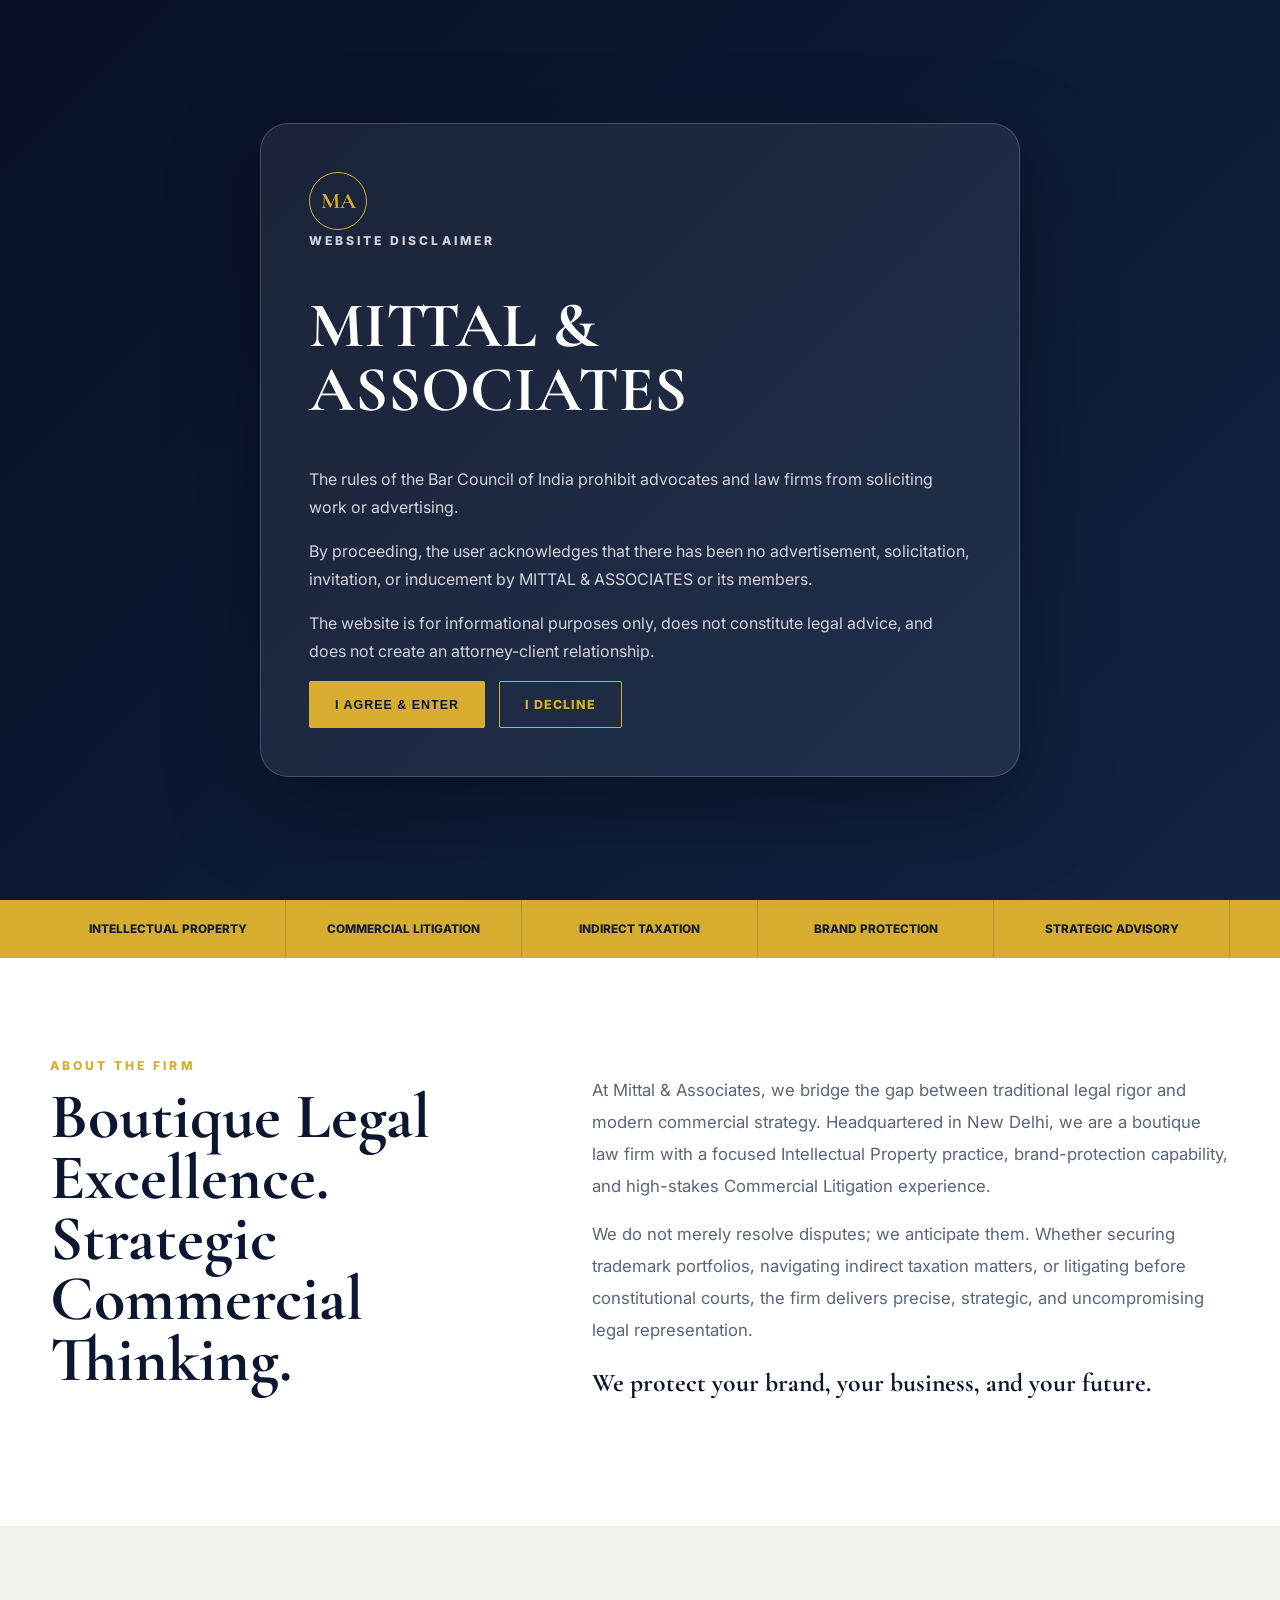
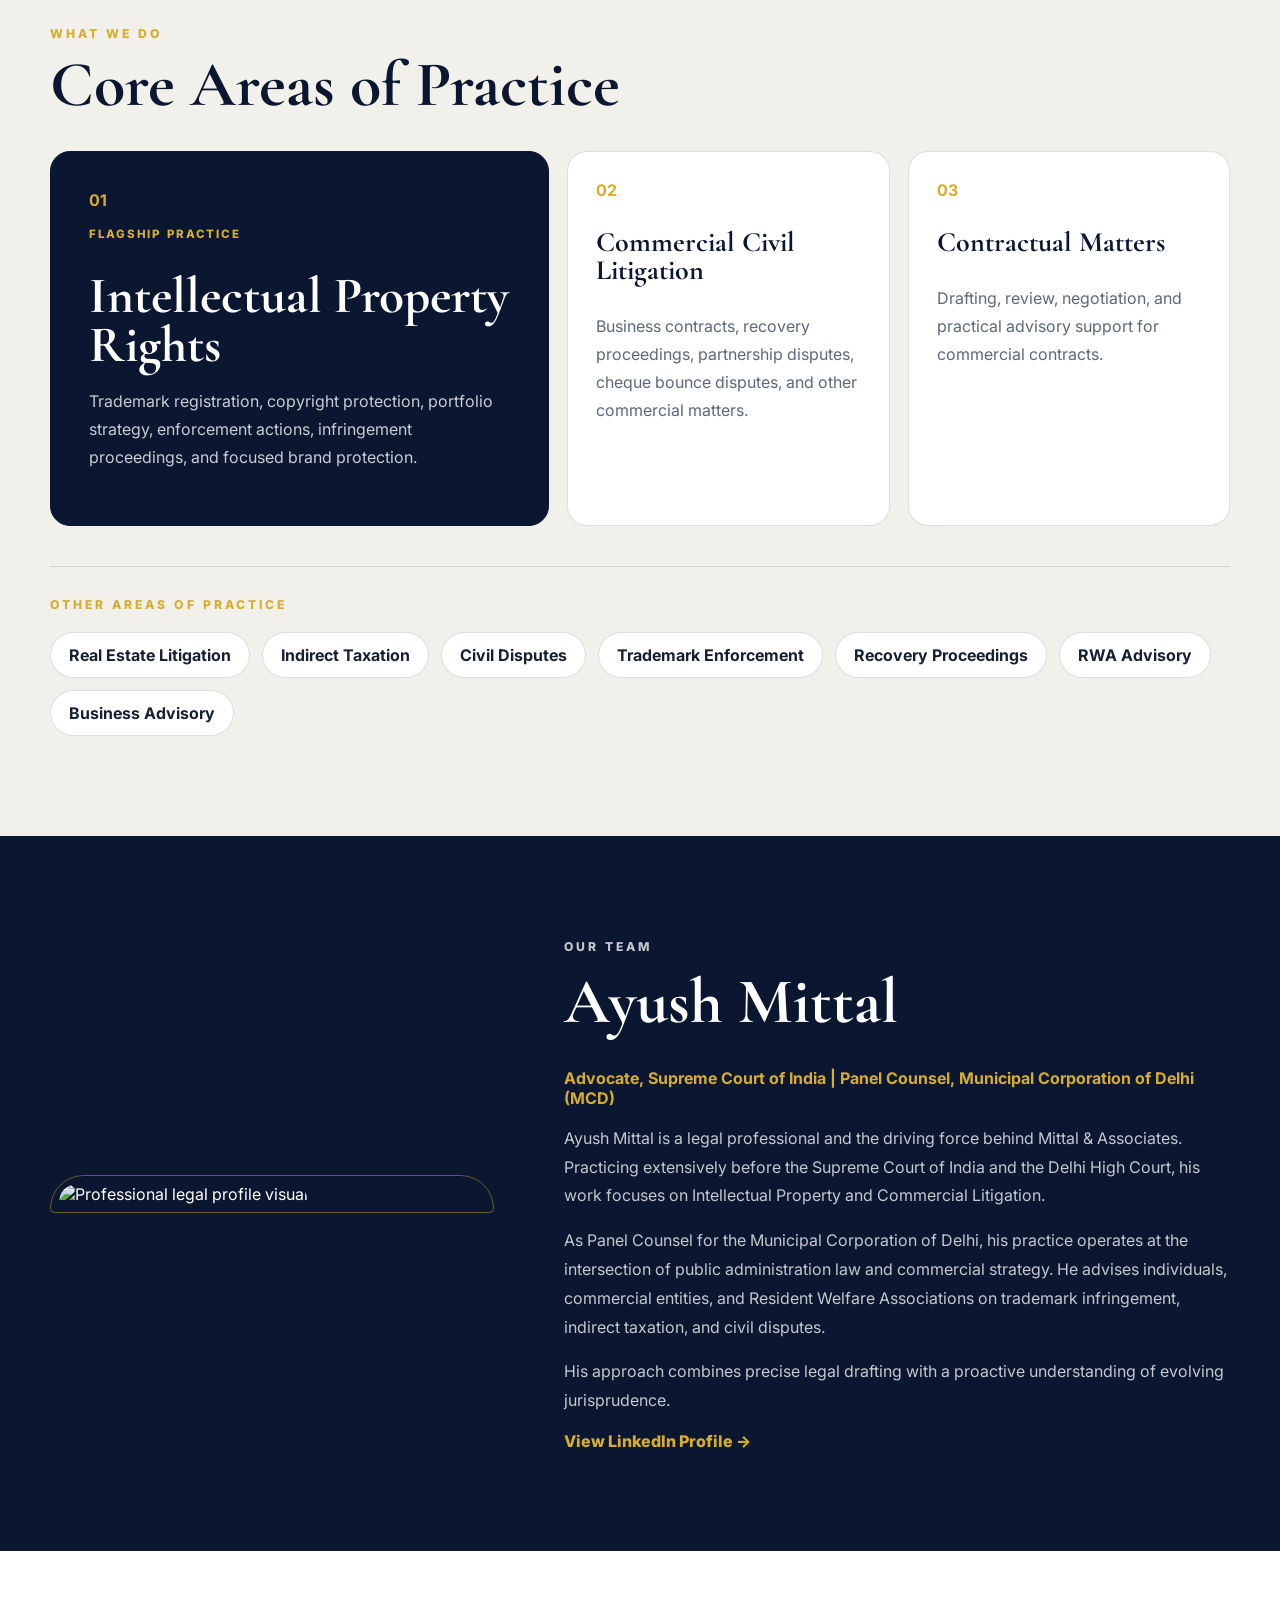
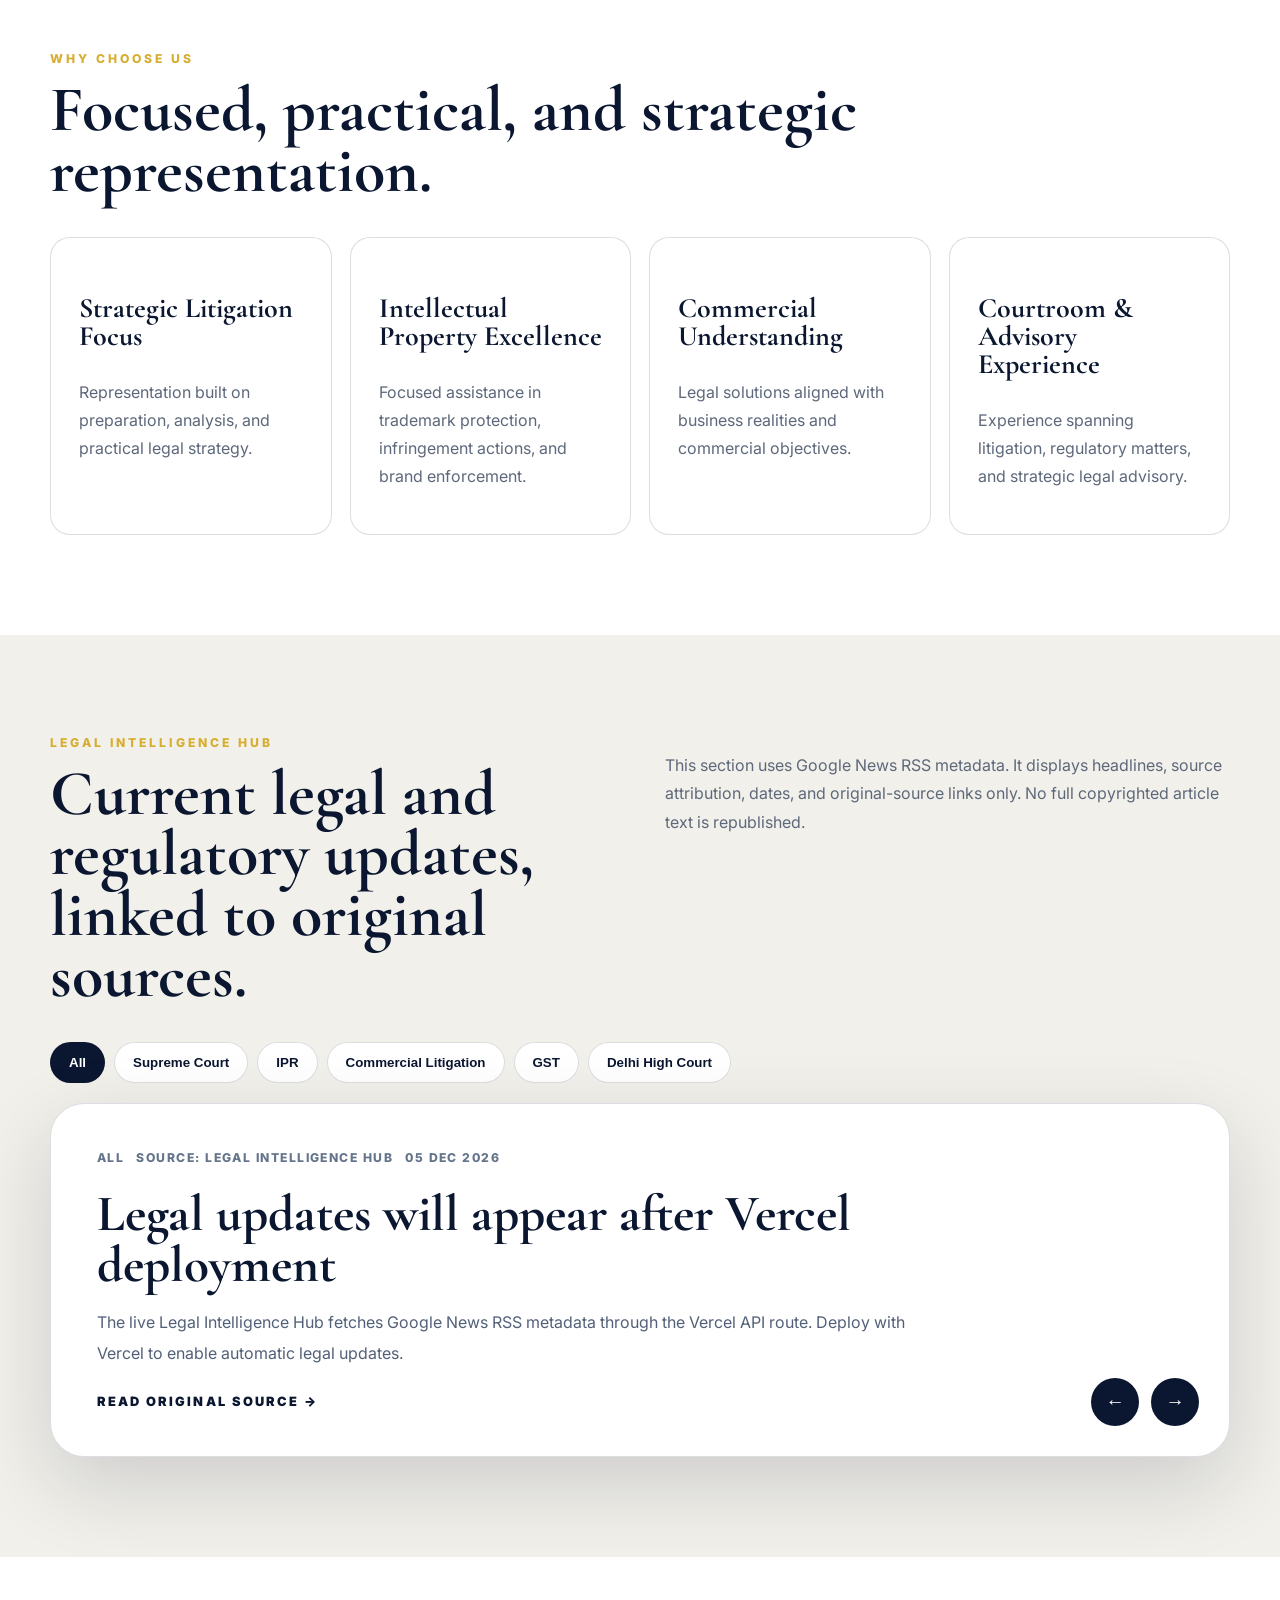
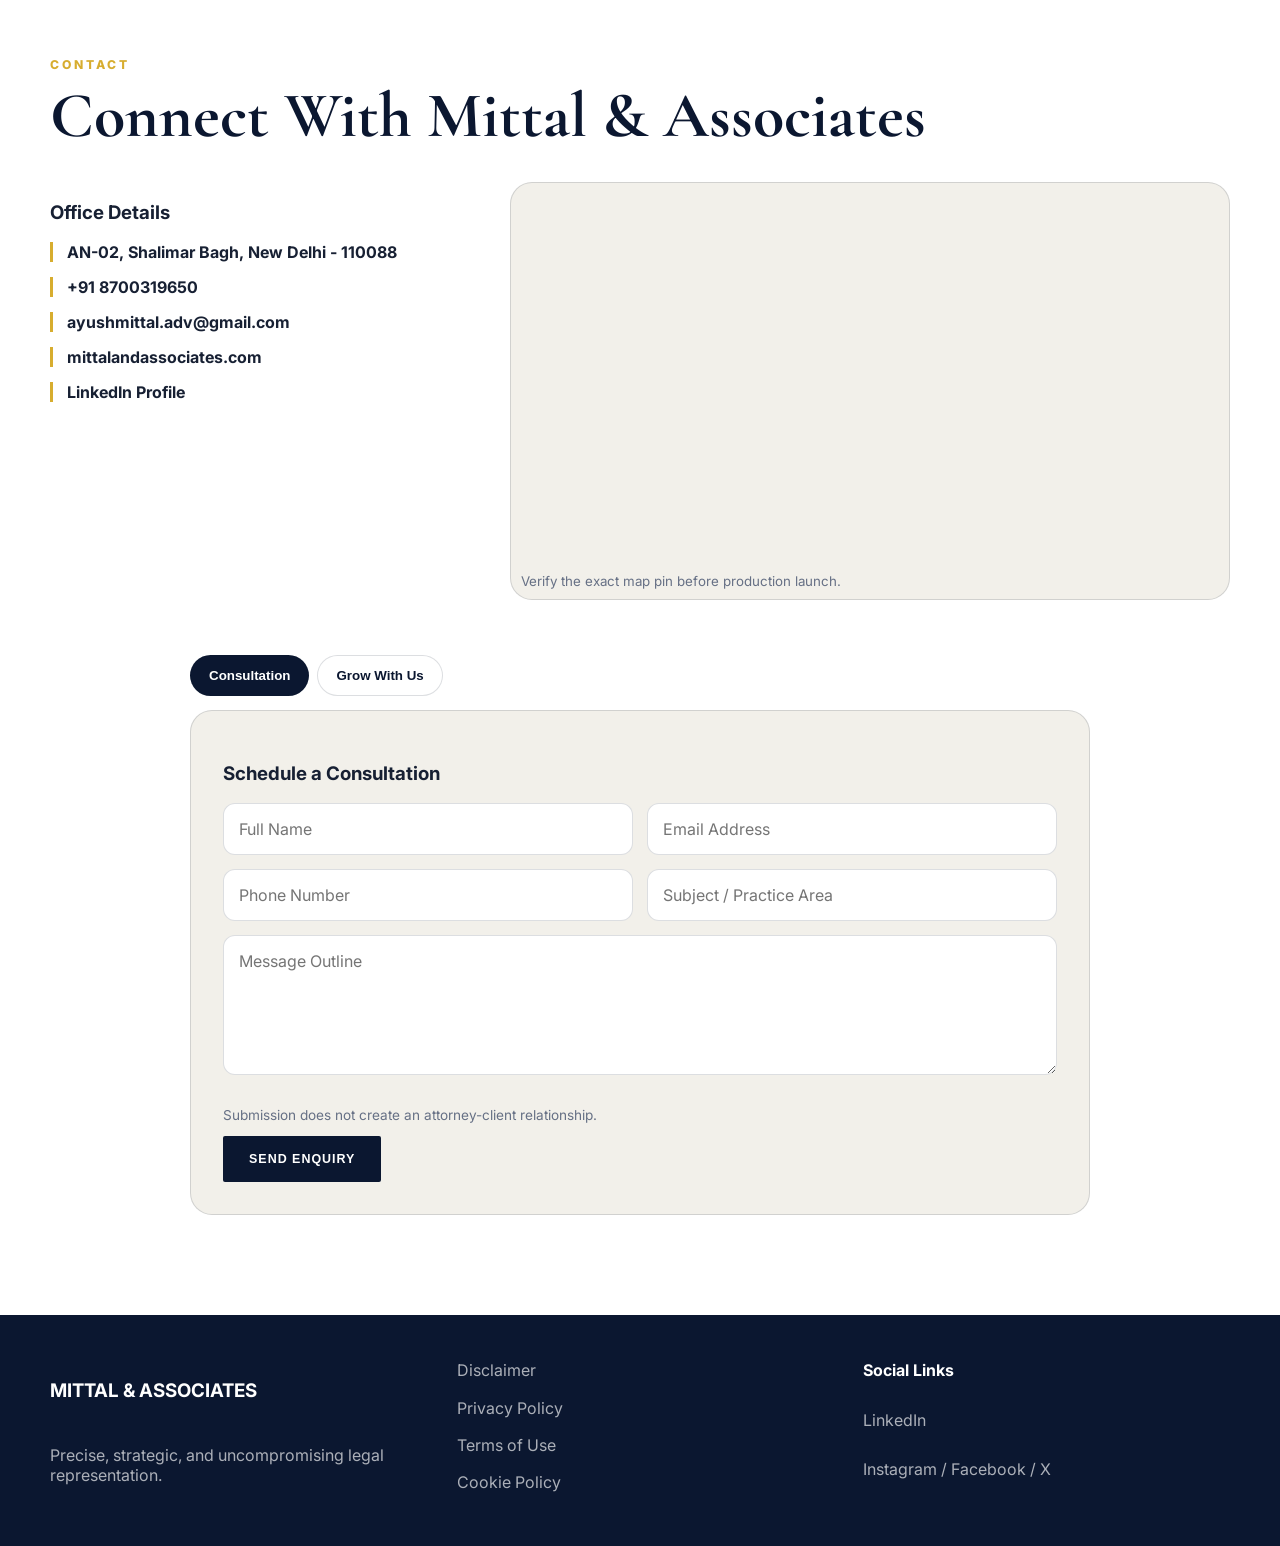
==== commit abedc8f5: "V2.1 redesign homepage and content updates" ====
--- a/index.html
+++ b/index.html
@@ -1,14 +1,163 @@
-<!doctype html><html lang="en"><head><meta charset="utf-8"><meta name="viewport" content="width=device-width,initial-scale=1"><meta name="description" content="Mittal & Associates, a boutique Intellectual Property and Commercial Litigation practice in New Delhi."><title>Mittal & Associates</title><link rel="preconnect" href="https://fonts.googleapis.com"><link rel="preconnect" href="https://fonts.gstatic.com" crossorigin><link href="https://fonts.googleapis.com/css2?family=Cormorant+Garamond:wght@500;600;700&family=Inter:wght@400;500;600;700&display=swap" rel="stylesheet"><link rel="stylesheet" href="css/styles.css"></head><body>
-<div class="gate" id="gate" role="dialog" aria-modal="true"><div class="gate-card"><div class="monogram">MA</div><p class="eyebrow">Website Disclaimer</p><h1>MITTAL &amp; ASSOCIATES</h1><p>The rules of the Bar Council of India prohibit advocates and law firms from soliciting work or advertising.</p><p>By proceeding, the user acknowledges that there has been no advertisement, solicitation, invitation, or inducement by MITTAL &amp; ASSOCIATES or its members.</p><p>The website is for informational purposes only, does not constitute legal advice, and does not create an attorney-client relationship.</p><div class="actions"><button class="btn gold" id="accept">I Agree &amp; Enter</button><a class="btn outline-light" href="about:blank">I Decline</a></div></div></div>
-<header><nav class="shell nav"><a href="#home" class="logo"><img src="assets/logo.png" alt="Mittal & Associates logo"></a><button id="menu" class="menu" aria-expanded="false">Menu</button><div id="links" class="links"><a href="#home">Home</a><a href="#about">About Us</a><a href="#team">Our Team</a><a href="#practice">Practice Areas</a><a href="#legal-hub">Legal Hub</a><a href="#contact">Contact</a></div><a class="consult" href="#forms">Book Consultation</a></nav></header>
-<main>
-<section id="home" class="hero"><div class="hero-bg"></div><div class="hero-shade"></div><div class="shell hero-content"><p class="eyebrow">MITTAL &amp; ASSOCIATES</p><h1>Excellence in Legal Representation.<br><span>Commitment to Justice.</span></h1><p>A boutique Intellectual Property and Commercial Litigation practice delivering focused representation in complex disputes, indirect taxation, and strategic advisory matters.</p><div class="actions"><a class="btn gold" href="#forms">Schedule a Consultation</a><a class="btn outline-light" href="#practice">Explore Expertise</a></div><div class="trust"><span>Advocate, Supreme Court of India</span><span>Panel Counsel, Municipal Corporation of Delhi</span></div></div></section>
-<section class="expertise"><div class="shell expertise-grid"><span>Intellectual Property</span><span>Commercial Litigation</span><span>Indirect Taxation</span><span>Brand Protection</span><span>Strategic Advisory</span></div></section>
-<section id="about" class="section"><div class="shell split"><div><p class="eyebrow">About the Firm</p><h2>Boutique Legal Excellence. Strategic Commercial Thinking.</h2></div><div class="copy"><p>At Mittal &amp; Associates, we bridge the gap between traditional legal rigor and modern commercial strategy. Headquartered in New Delhi, we are a boutique law firm with a focused Intellectual Property practice, brand-protection capability, and high-stakes Commercial Litigation experience.</p><p>We do not merely resolve disputes; we anticipate them. Whether securing trademark portfolios, navigating indirect taxation matters, or litigating before constitutional courts, the firm delivers precise, strategic, and uncompromising legal representation.</p><strong>We protect your brand, your business, and your future.</strong></div></div></section>
-<section id="practice" class="section mist"><div class="shell"><p class="eyebrow">What We Do</p><h2>Core Areas of Practice</h2><div class="cards"><article class="featured"><b>01</b><h3>Intellectual Property Rights</h3><p>Trademark registration, copyright protection, enforcement strategy, infringement actions, and brand protection.</p></article><article><b>02</b><h3>Commercial Civil Litigation</h3><p>Business contracts, recovery proceedings, partnership disputes, cheque bounce disputes, and commercial matters.</p></article><article><b>03</b><h3>Contractual Matters</h3><p>Drafting, review, negotiation, and advisory support for commercial contracts.</p></article></div><div class="other"><p class="eyebrow">Other Areas of Practice</p><div class="tags"><span>Real Estate Litigation</span><span>Indirect Taxation</span><span>Civil Disputes</span><span>Trademark Enforcement</span><span>Recovery Proceedings</span><span>RWA Advisory</span><span>Business Advisory</span></div></div></div></section>
-<section id="team" class="section team"><div class="shell team-grid"><div class="portrait"><img src="assets/founder.jpg" alt="Professional profile portrait" onerror="this.hidden=true;this.nextElementSibling.style.display='grid'"><div class="placeholder">Add assets/founder.jpg</div></div><div><p class="eyebrow">Our Team</p><h2>Ayush Mittal</h2><h3>Advocate, Supreme Court of India | Panel Counsel, Municipal Corporation of Delhi (MCD)</h3><p>Ayush Mittal is a legal professional and the driving force behind Mittal &amp; Associates. Practicing extensively before the Supreme Court of India and the Delhi High Court, his work focuses on Intellectual Property and Commercial Litigation.</p><p>As Panel Counsel for the Municipal Corporation of Delhi, his practice operates at the intersection of public administration law and commercial strategy. He advises individuals, commercial entities, and Resident Welfare Associations on trademark infringement, indirect taxation, and civil disputes.</p><p>His approach combines precise legal drafting with a proactive understanding of evolving jurisprudence.</p><a class="text-link" href="https://www.linkedin.com/in/ayush-mittal-9139301b1" target="_blank" rel="noopener">LinkedIn Profile →</a></div></div></section>
-<section class="section"><div class="shell"><p class="eyebrow">Why Choose Us</p><h2>Focused, practical, and strategic representation.</h2><div class="why"><article><h3>Strategic Litigation Focus</h3><p>Representation built on preparation, analysis, and practical legal strategy.</p></article><article><h3>Intellectual Property Excellence</h3><p>Focused assistance in trademark protection, infringement actions, and brand enforcement.</p></article><article><h3>Commercial Understanding</h3><p>Legal solutions aligned with business realities and commercial objectives.</p></article><article><h3>Courtroom &amp; Advisory Experience</h3><p>Experience spanning litigation, regulatory matters, and strategic legal advisory.</p></article></div></div></section>
-<section id="legal-hub" class="section mist"><div class="shell"><div class="hub-head"><div><p class="eyebrow">Legal Intelligence Hub</p><h2>Current legal and regulatory updates.</h2></div><p>Headlines, source attribution, dates, and original-source links only. Full copyrighted articles are not republished.</p></div><div id="topics" class="topics"></div><div class="news-shell"><div id="status">Loading legal updates...</div><div id="newsGrid" class="news-grid"></div><div class="news-nav"><button id="prev">←</button><button id="next">→</button></div></div></div></section>
-<section id="contact" class="section"><div class="shell"><p class="eyebrow">Contact</p><h2>Connect With Mittal &amp; Associates</h2><div class="contact-grid"><div><h3>Office Details</h3><address><span>AN-02, Shalimar Bagh, New Delhi - 110088</span><a href="tel:+918700319650">+91 8700319650</a><a href="mailto:ayushmittal.adv@gmail.com">ayushmittal.adv@gmail.com</a><a href="https://mittalandassociates.com" target="_blank" rel="noopener">mittalandassociates.com</a><a href="https://www.linkedin.com/in/ayush-mittal-9139301b1" target="_blank" rel="noopener">LinkedIn Profile</a></address></div><div class="map"><iframe title="Office map" src="https://www.google.com/maps?q=AN-02%2C%20Shalimar%20Bagh%2C%20New%20Delhi%2C%20110088&amp;output=embed" loading="lazy"></iframe><small>Verify the exact map pin before production launch.</small></div></div>
-<div id="forms" class="form-hub"><div class="form-tabs"><button class="tab active" data-target="consultation">Consultation</button><button class="tab" data-target="grow">Grow With Us</button></div><form class="form-panel active" id="consultation" data-panel="consultation"><h3>Schedule a Consultation</h3><div class="form-row"><input name="name" placeholder="Full Name" required><input name="email" type="email" placeholder="Email Address" required></div><div class="form-row"><input name="phone" placeholder="Phone Number"><input name="practice" placeholder="Subject / Practice Area"></div><textarea name="message" placeholder="Message Outline" required></textarea><p>Submission does not create an attorney-client relationship.</p><button class="btn navy" type="submit">Send Enquiry</button></form><form class="form-panel" id="grow" data-panel="grow"><h3>Grow With Us</h3><div class="form-row"><input name="name" placeholder="Full Name" required><input name="email" type="email" placeholder="Email Address" required></div><div class="form-row"><input name="phone" placeholder="Phone Number"><input name="position" placeholder="Position / Area of Interest"></div><input type="file" accept=".pdf,.doc,.docx"><textarea name="message" placeholder="Brief Introduction"></textarea><p>Connect a form backend before enabling resume uploads.</p><button class="btn navy" type="submit">Submit Interest</button></form></div></div></section>
-</main><footer><div class="shell footer-grid"><div><h3>MITTAL &amp; ASSOCIATES</h3><p>Precise, strategic, and uncompromising legal representation.</p></div><div><a href="disclaimer.html">Disclaimer</a><a href="privacy-policy.html">Privacy Policy</a><a href="terms-of-use.html">Terms of Use</a><a href="cookie-policy.html">Cookie Policy</a></div><div><b>Social Links</b><span>LinkedIn / Instagram / Facebook / X</span></div></div></footer><script src="js/main.js"></script></body></html>
+<!doctype html>
+<html lang="en">
+<head>
+  <meta charset="utf-8">
+  <meta name="viewport" content="width=device-width,initial-scale=1">
+  <meta name="description" content="Mittal & Associates is a boutique Intellectual Property and Commercial Litigation practice in New Delhi.">
+  <meta name="theme-color" content="#0b1730">
+  <title>Mittal & Associates | Strategic Legal Representation</title>
+  <link rel="preconnect" href="https://fonts.googleapis.com">
+  <link rel="preconnect" href="https://fonts.gstatic.com" crossorigin>
+  <link href="https://fonts.googleapis.com/css2?family=Cormorant+Garamond:wght@500;600;700&family=Inter:wght@400;500;600;700&display=swap" rel="stylesheet">
+  <link rel="stylesheet" href="css/style.css">
+</head>
+<body>
+  <div class="gate" id="gate" role="dialog" aria-modal="true" aria-labelledby="gate-title">
+    <div class="gate-card">
+      <div class="monogram" aria-hidden="true">MA</div>
+      <p class="eyebrow">Website Disclaimer</p>
+      <h1 id="gate-title">MITTAL &amp; ASSOCIATES</h1>
+      <p>The rules of the Bar Council of India prohibit advocates and law firms from soliciting work or advertising.</p>
+      <p>By proceeding, the user acknowledges that there has been no advertisement, solicitation, invitation, or inducement by MITTAL &amp; ASSOCIATES or its members.</p>
+      <p>The website is for informational purposes only, does not constitute legal advice, and does not create an attorney-client relationship.</p>
+      <div class="actions">
+        <button class="btn gold" id="accept">I Agree &amp; Enter</button>
+        <a class="btn outline-light" href="about:blank">I Decline</a>
+      </div>
+    </div>
+  </div>
+
+  <header class="site-header">
+    <nav class="shell nav" aria-label="Primary navigation">
+      <a href="#home" class="logo" aria-label="Mittal and Associates home">
+        <img src="assets/logo.png" alt="Mittal & Associates logo">
+      </a>
+      <button id="menu" class="menu" aria-expanded="false" aria-controls="links">Menu</button>
+      <div id="links" class="links">
+        <a href="#home">Home</a>
+        <a href="#about">About Us</a>
+        <a href="#practice">Practice Areas</a>
+        <a href="#team">Our Team</a>
+        <a href="#legal-hub">Legal Hub</a>
+        <a href="#contact">Contact</a>
+      </div>
+      <a class="consult" href="#forms">Book Consultation</a>
+    </nav>
+  </header>
+
+  <main>
+    <section id="home" class="hero">
+      <div class="hero-bg" aria-hidden="true"></div>
+      <div class="hero-shade" aria-hidden="true"></div>
+      <div class="shell hero-content">
+        <p class="eyebrow">MITTAL &amp; ASSOCIATES</p>
+        <h1>Excellence in Legal Representation.<br><span>Commitment to Justice.</span></h1>
+        <p class="hero-copy">A boutique Intellectual Property and Commercial Litigation practice delivering focused representation in complex disputes, indirect taxation, and strategic advisory matters.</p>
+        <div class="actions">
+          <a class="btn gold" href="#forms">Schedule a Consultation</a>
+          <a class="btn outline-light" href="#practice">Explore Expertise</a>
+        </div>
+        <div class="trust">
+          <span>Advocate, Supreme Court of India</span>
+          <span>Panel Counsel, Municipal Corporation of Delhi</span>
+        </div>
+      </div>
+    </section>
+
+    <section class="expertise" aria-label="Areas of excellence">
+      <div class="shell expertise-grid">
+        <span>Intellectual Property</span><span>Commercial Litigation</span><span>Indirect Taxation</span><span>Brand Protection</span><span>Strategic Advisory</span>
+      </div>
+    </section>
+
+    <section id="about" class="section">
+      <div class="shell split">
+        <div><p class="eyebrow">About the Firm</p><h2>Boutique Legal Excellence. Strategic Commercial Thinking.</h2></div>
+        <div class="copy">
+          <p>At Mittal &amp; Associates, we bridge the gap between traditional legal rigor and modern commercial strategy. Headquartered in New Delhi, we are a boutique law firm with a focused Intellectual Property practice, brand-protection capability, and high-stakes Commercial Litigation experience.</p>
+          <p>We do not merely resolve disputes; we anticipate them. Whether securing trademark portfolios, navigating indirect taxation matters, or litigating before constitutional courts, the firm delivers precise, strategic, and uncompromising legal representation.</p>
+          <strong>We protect your brand, your business, and your future.</strong>
+        </div>
+      </div>
+    </section>
+
+    <section id="practice" class="section mist">
+      <div class="shell">
+        <p class="eyebrow">What We Do</p>
+        <h2>Core Areas of Practice</h2>
+        <div class="cards">
+          <article class="practice-card practice-featured">
+            <b>01</b><p class="featured-label">Flagship Practice</p><h3>Intellectual Property Rights</h3>
+            <p>Trademark registration, copyright protection, portfolio strategy, enforcement actions, infringement proceedings, and focused brand protection.</p>
+          </article>
+          <article class="practice-card"><b>02</b><h3>Commercial Civil Litigation</h3><p>Business contracts, recovery proceedings, partnership disputes, cheque bounce disputes, and other commercial matters.</p></article>
+          <article class="practice-card"><b>03</b><h3>Contractual Matters</h3><p>Drafting, review, negotiation, and practical advisory support for commercial contracts.</p></article>
+        </div>
+        <div class="other">
+          <p class="eyebrow">Other Areas of Practice</p>
+          <div class="tags"><span>Real Estate Litigation</span><span>Indirect Taxation</span><span>Civil Disputes</span><span>Trademark Enforcement</span><span>Recovery Proceedings</span><span>RWA Advisory</span><span>Business Advisory</span></div>
+        </div>
+      </div>
+    </section>
+
+    <section id="team" class="section team">
+      <div class="shell team-grid">
+        <div class="portrait"><img src="assets/founder.png" alt="Professional legal profile visual"></div>
+        <div>
+          <p class="eyebrow">Our Team</p><h2>Ayush Mittal</h2>
+          <h3>Advocate, Supreme Court of India | Panel Counsel, Municipal Corporation of Delhi (MCD)</h3>
+          <p>Ayush Mittal is a legal professional and the driving force behind Mittal &amp; Associates. Practicing extensively before the Supreme Court of India and the Delhi High Court, his work focuses on Intellectual Property and Commercial Litigation.</p>
+          <p>As Panel Counsel for the Municipal Corporation of Delhi, his practice operates at the intersection of public administration law and commercial strategy. He advises individuals, commercial entities, and Resident Welfare Associations on trademark infringement, indirect taxation, and civil disputes.</p>
+          <p>His approach combines precise legal drafting with a proactive understanding of evolving jurisprudence.</p>
+          <a class="text-link" href="https://linkedin.com/in/ayush-mittal-9139301b1" target="_blank" rel="noopener noreferrer">View LinkedIn Profile →</a>
+        </div>
+      </div>
+    </section>
+
+    <section class="section">
+      <div class="shell"><p class="eyebrow">Why Choose Us</p><h2>Focused, practical, and strategic representation.</h2>
+        <div class="why"><article><h3>Strategic Litigation Focus</h3><p>Representation built on preparation, analysis, and practical legal strategy.</p></article><article><h3>Intellectual Property Excellence</h3><p>Focused assistance in trademark protection, infringement actions, and brand enforcement.</p></article><article><h3>Commercial Understanding</h3><p>Legal solutions aligned with business realities and commercial objectives.</p></article><article><h3>Courtroom &amp; Advisory Experience</h3><p>Experience spanning litigation, regulatory matters, and strategic legal advisory.</p></article></div>
+      </div>
+    </section>
+
+    <section id="legal-hub" class="section mist">
+      <div class="shell">
+        <div class="hub-head">
+          <div><p class="eyebrow">Legal Intelligence Hub</p><h2>Current legal and regulatory updates, linked to original sources.</h2></div>
+          <p>This section uses Google News RSS metadata. It displays headlines, source attribution, dates, and original-source links only. No full copyrighted article text is republished.</p>
+        </div>
+        <div id="topics" class="topics" aria-label="Legal update categories"></div>
+        <div class="news-panel">
+          <div id="status" class="news-status">Loading legal updates...</div>
+          <article id="newsCard" class="news-card news-card-v2" hidden>
+            <div id="newsMeta" class="news-meta"></div>
+            <h3 id="newsTitle"></h3>
+            <p id="newsSummary"></p>
+            <a id="newsLink" href="#" target="_blank" rel="noopener noreferrer">Read Original Source →</a>
+          </article>
+          <div class="news-controls">
+            <button id="prev" aria-label="Previous legal update">←</button>
+            <button id="next" aria-label="Next legal update">→</button>
+          </div>
+        </div>
+      </div>
+    </section>
+
+    <section id="contact" class="section">
+      <div class="shell"><p class="eyebrow">Contact</p><h2>Connect With Mittal &amp; Associates</h2>
+        <div class="contact-grid">
+          <div><h3>Office Details</h3><address><span>AN-02, Shalimar Bagh, New Delhi - 110088</span><a href="tel:+918700319650">+91 8700319650</a><a href="mailto:ayushmittal.adv@gmail.com">ayushmittal.adv@gmail.com</a><a href="https://mittalandassociates.com" target="_blank" rel="noopener noreferrer">mittalandassociates.com</a><a href="https://linkedin.com/in/ayush-mittal-9139301b1" target="_blank" rel="noopener noreferrer">LinkedIn Profile</a></address></div>
+          <div class="map"><iframe title="Office map" src="https://www.google.com/maps?q=AN-02%2C%20Shalimar%20Bagh%2C%20New%20Delhi%2C%20110088&amp;output=embed" loading="lazy" referrerpolicy="no-referrer-when-downgrade"></iframe><small>Verify the exact map pin before production launch.</small></div>
+        </div>
+        <div id="forms" class="form-hub">
+          <div class="form-tabs"><button class="tab active" data-target="consultation">Consultation</button><button class="tab" data-target="grow">Grow With Us</button></div>
+          <form class="form-panel active" id="consultation" data-panel="consultation"><h3>Schedule a Consultation</h3><div class="form-row"><input name="name" placeholder="Full Name" required><input name="email" type="email" placeholder="Email Address" required></div><div class="form-row"><input name="phone" placeholder="Phone Number"><input name="practice" placeholder="Subject / Practice Area"></div><textarea name="message" placeholder="Message Outline" required></textarea><p>Submission does not create an attorney-client relationship.</p><button class="btn navy" type="submit">Send Enquiry</button></form>
+          <form class="form-panel" id="grow" data-panel="grow"><h3>Grow With Us</h3><div class="form-row"><input name="name" placeholder="Full Name" required><input name="email" type="email" placeholder="Email Address" required></div><div class="form-row"><input name="phone" placeholder="Phone Number"><input name="position" placeholder="Position / Area of Interest"></div><input type="file" accept=".pdf,.doc,.docx"><textarea name="message" placeholder="Brief Introduction"></textarea><p>Connect a form backend before enabling resume uploads.</p><button class="btn navy" type="submit">Submit Interest</button></form>
+        </div>
+      </div>
+    </section>
+  </main>
+
+  <footer><div class="shell footer-grid"><div><h3>MITTAL &amp; ASSOCIATES</h3><p>Precise, strategic, and uncompromising legal representation.</p></div><div><a href="disclaimer.html">Disclaimer</a><a href="privacy-policy.html">Privacy Policy</a><a href="terms-of-use.html">Terms of Use</a><a href="cookie-policy.html">Cookie Policy</a></div><div><b>Social Links</b><a href="https://linkedin.com/in/ayush-mittal-9139301b1" target="_blank" rel="noopener noreferrer">LinkedIn</a><span>Instagram / Facebook / X</span></div></div></footer>
+  <script src="js/main.js"></script>
+</body></html>
--- a/css/style.css
+++ b/css/style.css
@@ -0,0 +1,36 @@
+:root{--navy:#0b1730;--gold:#d7ad2f;--ivory:#faf8f2;--mist:#f2f0ea;--ink:#172033;--line:rgba(11,23,48,.14);--serif:"Cormorant Garamond",Georgia,serif;--sans:"Inter",Arial,sans-serif}
+*{box-sizing:border-box}html{scroll-behavior:smooth}body{margin:0;background:var(--ivory);color:var(--ink);font-family:var(--sans)}a{text-decoration:none;color:inherit}.shell{width:min(1180px,calc(100% - 40px));margin:auto}.eyebrow{margin:0;color:var(--gold);font-size:.76rem;font-weight:800;letter-spacing:.25em;text-transform:uppercase}.btn{display:inline-flex;justify-content:center;align-items:center;padding:15px 25px;border:1px solid transparent;border-radius:2px;font-size:.78rem;font-weight:800;letter-spacing:.08em;text-transform:uppercase;cursor:pointer}.gold{background:var(--gold);color:var(--navy)}.navy{background:var(--navy);color:white}.outline-light{border-color:var(--gold);color:var(--gold);background:transparent}.actions{display:flex;gap:14px;flex-wrap:wrap}.gate{position:fixed;inset:0;z-index:200;display:grid;place-items:center;padding:24px;background:linear-gradient(135deg,#071025,#132344);color:white}.gate.hidden{display:none}.gate-card{width:min(760px,100%);padding:clamp(28px,5vw,48px);border:1px solid rgba(255,255,255,.18);border-radius:28px;background:rgba(255,255,255,.07);box-shadow:0 30px 90px rgba(0,0,0,.35)}.gate-card h1{font:700 clamp(2.5rem,6vw,4rem)/1 var(--serif)}.gate-card p{line-height:1.75;color:rgba(255,255,255,.8)}.monogram{width:58px;height:58px;display:grid;place-items:center;border:1px solid var(--gold);border-radius:50%;color:var(--gold);font:700 1.4rem var(--serif)}
+.site-header{position:sticky;top:0;z-index:100;background:rgba(11,23,48,.98);color:white}.nav{height:96px;display:flex;align-items:center;justify-content:space-between;gap:22px}.logo{width:330px;height:86px;flex:0 0 330px;display:flex;align-items:center;overflow:hidden}.logo img{width:100%;height:100%;object-fit:cover;object-position:center;transform:scale(1.18);transform-origin:center}.links{display:flex;gap:22px;font-size:.78rem;text-transform:uppercase;white-space:nowrap}.links a:hover{color:var(--gold)}.consult{background:var(--gold);color:var(--navy);padding:14px 18px;font-weight:800;text-transform:uppercase;font-size:.72rem;white-space:nowrap}.menu{display:none;background:none;border:0;color:white;font-weight:800}
+.hero{min-height:calc(100vh - 96px);position:relative;display:grid;align-items:center;background:#10182a;overflow:hidden}.hero-bg{position:absolute;inset:0;background-image:linear-gradient(135deg,rgba(16,24,42,.35),rgba(11,23,48,.45)),url('../assets/hero-reference.jpg');background-size:cover;background-position:center}.hero-shade{position:absolute;inset:0;background:linear-gradient(90deg,rgba(5,12,28,.96),rgba(5,12,28,.78) 60%,rgba(5,12,28,.48))}.hero-content{position:relative;padding:90px 0;color:white}.hero-content h1{max-width:950px;margin:22px 0;font:700 clamp(4rem,7.3vw,7.5rem)/.88 var(--serif);letter-spacing:-.04em}.hero-content h1 span{color:var(--gold)}.hero-copy{max-width:720px;color:rgba(255,255,255,.78);font-size:1.08rem;line-height:1.75}.trust{display:flex;gap:24px;flex-wrap:wrap;margin-top:28px;color:rgba(255,255,255,.72);font-size:.75rem;font-weight:800;text-transform:uppercase;letter-spacing:.08em}.expertise{background:var(--gold)}.expertise-grid{display:grid;grid-template-columns:repeat(5,1fr)}.expertise-grid span{padding:22px 10px;text-align:center;border-right:1px solid rgba(11,23,48,.18);font-size:.74rem;font-weight:800;text-transform:uppercase}
+.section{padding:100px 0;background:white}.mist{background:var(--mist)}.section h2{margin:14px 0 35px;color:var(--navy);font:700 clamp(2.8rem,5vw,4.7rem)/.95 var(--serif)}.split{display:grid;grid-template-columns:.85fr 1.15fr;gap:70px}.copy{font-size:1.05rem;line-height:1.9;color:#58657a}.copy strong{display:block;margin-top:20px;color:var(--navy);font:700 1.6rem var(--serif)}
+.cards{display:grid;grid-template-columns:1.55fr 1fr 1fr;gap:18px;align-items:stretch}.practice-card{padding:28px;border:1px solid var(--line);border-radius:20px;background:white}.practice-card b{color:var(--gold)}.practice-card h3,.why h3{color:var(--navy);font:700 1.75rem/1 var(--serif)}.practice-card p,.why p{color:#5d687a;line-height:1.75}.practice-featured{min-height:355px;padding:38px;background:var(--navy);border-color:var(--navy);color:white}.practice-featured h3{margin:28px 0 18px;color:white;font-size:clamp(2.4rem,4vw,3.4rem);line-height:.95}.practice-featured p{color:rgba(255,255,255,.78)}.practice-featured .featured-label{margin:14px 0 0;color:var(--gold);font-size:.72rem;font-weight:800;letter-spacing:.15em;text-transform:uppercase}.other{margin-top:40px;padding-top:30px;border-top:1px solid var(--line)}.tags{display:flex;gap:12px;flex-wrap:wrap;margin-top:20px}.tags span{padding:12px 18px;border:1px solid var(--line);border-radius:999px;background:white;font-weight:700}
+.team{background:var(--navy);color:white}.team-grid{display:grid;grid-template-columns:.8fr 1.2fr;gap:70px;align-items:center}.portrait{padding:8px;border:1px solid rgba(215,173,47,.45);border-radius:180px 180px 24px 24px;overflow:hidden}.portrait img{width:100%;aspect-ratio:.84;object-fit:cover;border-radius:170px 170px 18px 18px}.team h2{color:white}.team h3{color:var(--gold);font-size:1rem}.team p{color:rgba(255,255,255,.76);line-height:1.8}.text-link{color:var(--gold);font-weight:800}.why{display:grid;grid-template-columns:repeat(4,1fr);gap:18px}.why article{padding:28px;border:1px solid var(--line);border-radius:20px;background:white}
+.hub-head{display:grid;grid-template-columns:1fr 1fr;gap:50px}.hub-head>p{color:#5d687a;line-height:1.8}.topics{display:flex;gap:9px;overflow:auto;margin-bottom:20px}.topics button,.news-nav button,.tab{padding:12px 18px;border:1px solid var(--line);border-radius:999px;background:white;color:var(--navy);font-weight:800;cursor:pointer}.topics button.active,.tab.active{background:var(--navy);color:white}.news-shell{padding:30px;border:1px solid var(--line);border-radius:24px;background:white}.news-grid{display:grid;grid-template-columns:repeat(3,1fr);gap:18px}.news-card{padding:22px;border:1px solid var(--line);border-radius:18px}.news-card small{color:#687386}.news-card h3{font:700 1.55rem/1.08 var(--serif);color:var(--navy)}.news-card a{color:var(--gold);font-weight:800}.news-nav{display:flex;justify-content:flex-end;gap:8px;margin-top:18px}
+.contact-grid{display:grid;grid-template-columns:.75fr 1.25fr;gap:28px}address{display:grid;gap:15px;font-style:normal;font-weight:700}address a,address span{padding-left:14px;border-left:3px solid var(--gold)}.map{overflow:hidden;border-radius:22px;border:1px solid var(--line);background:var(--mist)}.map iframe{display:block;width:100%;min-height:380px;border:0}.map small{display:block;padding:10px;color:#667085}.form-hub{max-width:900px;margin:55px auto 0}.form-tabs{display:flex;gap:8px;margin-bottom:14px}.form-panel{display:none;padding:32px;border:1px solid var(--line);border-radius:22px;background:var(--mist)}.form-panel.active{display:block}.form-row{display:grid;grid-template-columns:1fr 1fr;gap:14px}input,textarea{width:100%;margin-bottom:14px;padding:15px;border:1px solid var(--line);border-radius:12px;background:white;font:inherit}textarea{min-height:140px}.form-panel p{color:#667085;font-size:.85rem}footer{padding:45px 0;background:var(--navy);color:white}.footer-grid{display:grid;grid-template-columns:1fr 1fr 1fr;gap:40px}.footer-grid>div{display:grid;gap:8px}.footer-grid p,.footer-grid a,.footer-grid span{color:rgba(255,255,255,.66)}
+@media(max-width:1100px){.logo{width:270px;flex-basis:270px}.links{gap:15px;font-size:.72rem}}
+@media(max-width:900px){.nav{height:84px}.logo{width:240px;height:76px;flex-basis:240px}.links{display:none;position:absolute;top:84px;left:20px;right:20px;flex-direction:column;padding:22px;background:var(--navy)}.links.open{display:flex}.menu{display:block}.consult{display:none}.split,.team-grid,.hub-head,.contact-grid,.footer-grid{grid-template-columns:1fr}.cards{grid-template-columns:1fr 1fr}.practice-featured{grid-column:1/-1}.why{grid-template-columns:repeat(2,1fr)}.news-grid{grid-template-columns:1fr 1fr}.expertise-grid{grid-template-columns:repeat(2,1fr)}}
+@media(max-width:600px){.shell{width:min(100% - 28px,1180px)}.hero{min-height:calc(100vh - 78px)}.hero-content h1{font-size:clamp(3.3rem,15vw,4.7rem)}.cards,.why,.news-grid,.form-row{grid-template-columns:1fr}.practice-featured{grid-column:auto}.logo{width:205px;height:68px;flex-basis:205px}.logo img{transform:scale(1.12)}.section{padding:75px 0}.expertise-grid{grid-template-columns:1fr 1fr}}
+
+
+/* V4.1 logo containment fix: show the full mark without cropping */
+.site-header{background:rgba(11,23,48,.99)}
+.nav{height:112px}
+.logo{width:280px;height:104px;flex:0 0 280px;display:flex;align-items:center;justify-content:flex-start;overflow:visible}
+.logo img{display:block;width:auto;height:96px;max-width:280px;object-fit:contain;object-position:left center;transform:none;background:transparent}
+.hero{min-height:calc(100vh - 112px)}
+
+/* Static V2 Legal Intelligence Hub */
+.news-panel{position:relative;min-height:330px;margin-top:18px;border:1px solid var(--line);border-radius:34px;background:white;padding:clamp(26px,5vw,46px);box-shadow:0 28px 80px rgba(11,23,48,.16)}
+.news-status{color:#64748b}
+.news-card-v2{padding:0;border:0;border-radius:0;background:transparent;max-width:900px}
+.news-meta{display:flex;flex-wrap:wrap;gap:12px;color:#64748b;font-size:.76rem;font-weight:800;letter-spacing:.12em;text-transform:uppercase}
+.news-card-v2 h3{max-width:880px;margin:24px 0 0;color:var(--navy);font:700 clamp(2rem,4vw,3.4rem)/1 var(--serif)}
+.news-card-v2 p{max-width:820px;color:#526078;line-height:1.9}
+.news-card-v2 a{display:inline-flex;margin-top:10px;color:var(--navy);font-size:.8rem;font-weight:900;letter-spacing:.16em;text-transform:uppercase}
+.news-card-v2 a:hover{color:var(--gold)}
+.news-controls{position:absolute;right:30px;bottom:30px;display:flex;gap:12px}
+.news-controls button{width:48px;height:48px;border:1px solid var(--line);border-radius:999px;background:var(--navy);color:white;font-size:1.2rem;cursor:pointer}
+.news-controls button:hover{background:var(--gold);color:var(--navy)}
+@media(max-width:1100px){.logo{width:245px;flex-basis:245px}.logo img{max-width:245px;height:92px}}
+@media(max-width:900px){.nav{height:96px}.logo{width:220px;height:88px;flex-basis:220px}.logo img{max-width:220px;height:82px}.links{top:96px}.hero{min-height:calc(100vh - 96px)}}
+@media(max-width:600px){.nav{height:84px}.logo{width:176px;height:78px;flex-basis:176px}.logo img{max-width:176px;height:72px;transform:none}.links{top:84px}.hero{min-height:calc(100vh - 84px)}.news-controls{position:static;margin-top:28px}}
